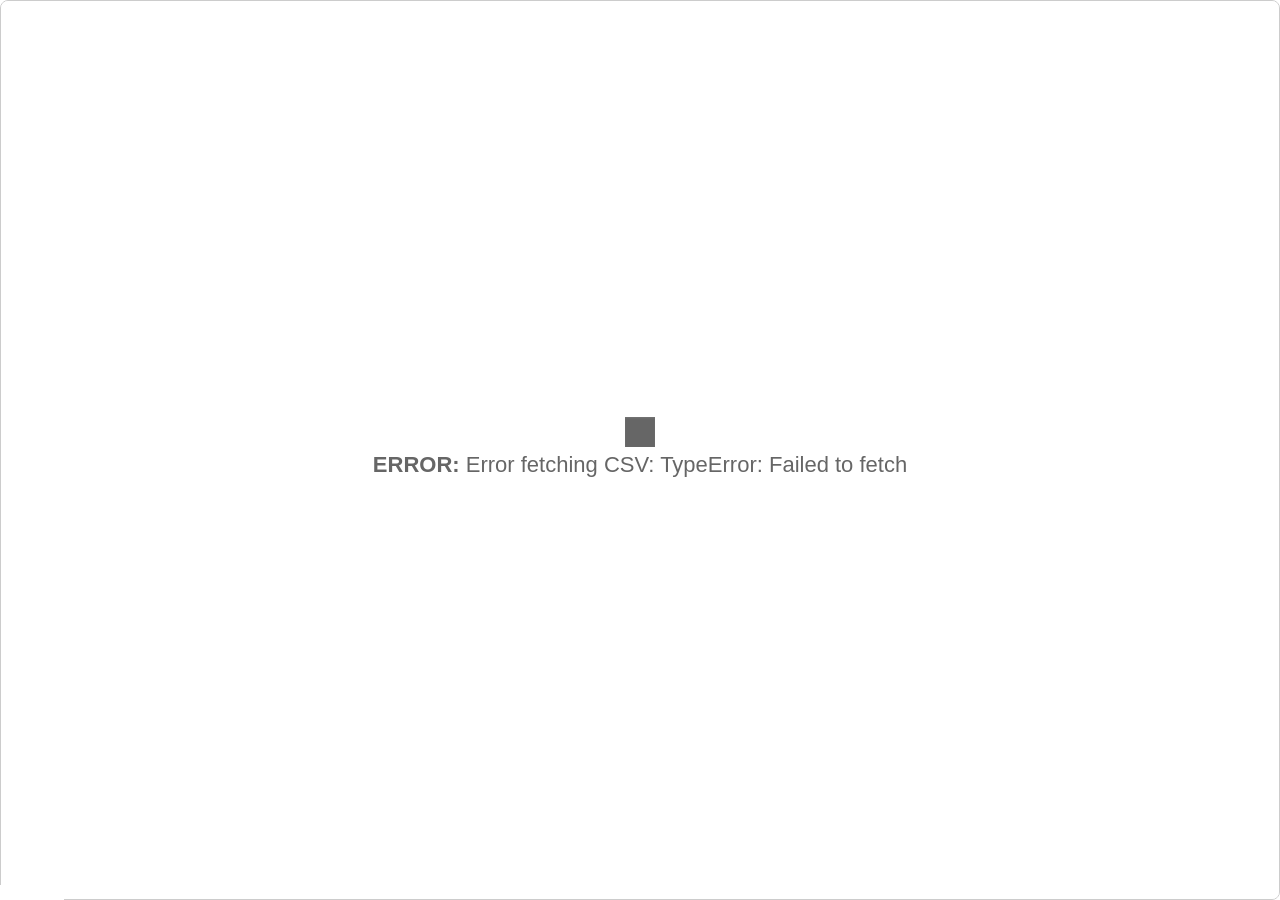
==== index.html @ 8b097dcf "Add files via upload" ====
<!DOCTYPE html>
<html lang="tr">
<head>
	<meta http-equiv="Content-Type" content="text/html; charset=UTF-8"/>
    <title>Zaman Çizelgesi</title>
	<link rel="canonical" href="https://cdn.knightlab.com" />
    <meta name="description" content="Zaman Çizelgesi">
    <meta name="apple-mobile-web-app-capable" content="yes">
    <meta name="apple-touch-fullscreen" content="yes">
    <meta name="viewport" content="width=device-width, initial-scale=1.0, maximum-scale=1.0">
	<meta name="author" content="Cresas emre">
	<meta name="author" content="Emre Çiftçioğlu">
    <!-- FAVICONS -->
    <link rel="apple-touch-icon" sizes="180x180" href="libs/orangeline/latest/assets/favicons/apple-touch-icon.png">
    <link rel="manifest" href="libs/orangeline/latest/assets/favicons/manifest.json">
    <link rel="mask-icon" href="libs/orangeline/latest/assets/favicons/safari-pinned-tab.svg" color="#5bbad5">
    <script id='timeline-script-tag' type="text/javascript" src="libs/timeline3/latest/js/timeline.js"></script>
    <link rel="stylesheet" href="libs/timeline3/latest/css/timeline.css">
    <!-- Google Analytics should be handled by Timeline -->
    <base target="_blank">
    <!-- Style-->
    <style>
        html,
        body {
            width: 100%;
            height: 100%;
            padding: 0px;
            margin: 0px;
        }
        #timeline-embed {
            height: 100%;
        }
    </style>
	
	  <style>
       .bottom-left-box {
    position: fixed;
    bottom: 0;
    left: 0;
    width: 1.7cm;
    height: 0.4cm;
    background-color: white;
  
    z-index: 9999; /* top */
}
    </style>
</head>
<body>
    <!-- BEGIN Timeline Embed -->
    <div id="timeline-embed"></div>
	<div class="bottom-left-box"></div>
    <!-- Override -->
    <script type="text/javascript">
        function ready(tr) {
            if (document.readyState != 'loading') {
                tr();
            } else {
                document.addEventListener('DOMContentLoaded', tr);
            }
        }
        function setPageLanguage() {
            var lang = window.location.href.match(/&lang=([a-zA-Z]*?)&?/);
            if (lang) {
                document.getElementsByTagName('html')[0].setAttribute('lang', lang[1]);
            }
        }
        function computeEmbedPath() {
            var trim_point = window.location.href.indexOf('index.html');
            if (trim_point > 0) {
                return window.location.href.substring(0, trim_point); // supports https access via https://s3.amazonaws.com/cdn.knightlab.com/libs/timeline/latest/embed/index.html
            }
            return "https://cdn.knightlab.com/libs/timeline3/latest/";
        }
        function addOembedTag() {
            // it's not clear that any tools execute this JS to get the URL, but maybe?
            var oembed_link = document.createElement('link');
            oembed_link['rel'] = 'alternate';
            oembed_link['type'] = 'application/json+oembed';
            oembed_link['href'] = 'https://oembed.knightlab.com/timeline/?url=' + encodeURIComponent(window.location.href);
            document.head.appendChild(oembed_link);
        }
        function createEmbedDiv(containerId, width, height) {
            if (typeof(width) != 'string' && typeof(width) != 'number') {
                width = '100%'
            }
            if (typeof(height) != 'string' && typeof(height) != 'number') {
                height = '100%'
            }
            // default containerId would be 'timeline-embed'
            t = document.createElement('div');
            t.style.position = 'relative';
            te = document.getElementById(containerId);
            te.appendChild(t);
            te.classList.add("tl-timeline-embed");
            if (width.toString().match("%")) {
                te.style.width = width.split("%")[0] + "%";
            } else {
                width = Number(width) - 2;
                te.style.width = (width) + 'px';
            }
            if (height.toString().match("%")) {
                te.style.height = height;
                te.classList.add("tl-timeline-full-embed");
            } else if (width.toString().match("%")) {
                te.classList.add("tl-timeline-full-embed");
                height = Number(height) - 16;
                te.style.height = (height) + 'px';
            } else {
                height = height - 16;
                te.style.height = (height) + 'px';
            }
        }
        /**
         * by
         * cresas
         * emre
         */
        function optionsFromUrlParams() {
            var param_str = window.location.href.slice(window.location.href.indexOf('?') + 1);
            if (param_str.match('#')) {
                param_str = param_str.split('#')[0];
            }
            param_str = param_str.split('&');
            var url_vars = {}
            for (var i = 0; i < param_str.length; i++) {
                var uv = param_str[i].split('=');
                url_vars[uv[0]] = uv[1];
            }
            return url_vars;
        };
        ready(function() {
        setPageLanguage();
        var embed_path = computeEmbedPath();
        addOembedTag();
        var options = optionsFromUrlParams();
        createEmbedDiv('timeline-embed', options.width, options.height);
        
        // Spreadsheets LNK
        options.ga_measurement_id = 'G-LVEFKMG087';
        if (typeof options.source == 'undefined') {
            options.source = '1D4L2ZfekBLewFP47S8hEBaIEa49qRGDJkYBLqdIYbEg';
        }
        if (typeof options.font == 'undefined') {
            options.font = 'Default';
        }
        if (typeof options.lang == 'undefined') {
            options.lang = 'tr';
        }
        if (typeof options.initial_zoom == 'undefined') {
            options.initial_zoom = '2';
        }
        if (typeof options.height == 'undefined') {
            options.height = '650';
        }
        
        options.soundcite = true;
        window.options = options;
        window.timeline = new TL.Timeline('timeline-embed', options.source, options);
    });
</script>

</html>
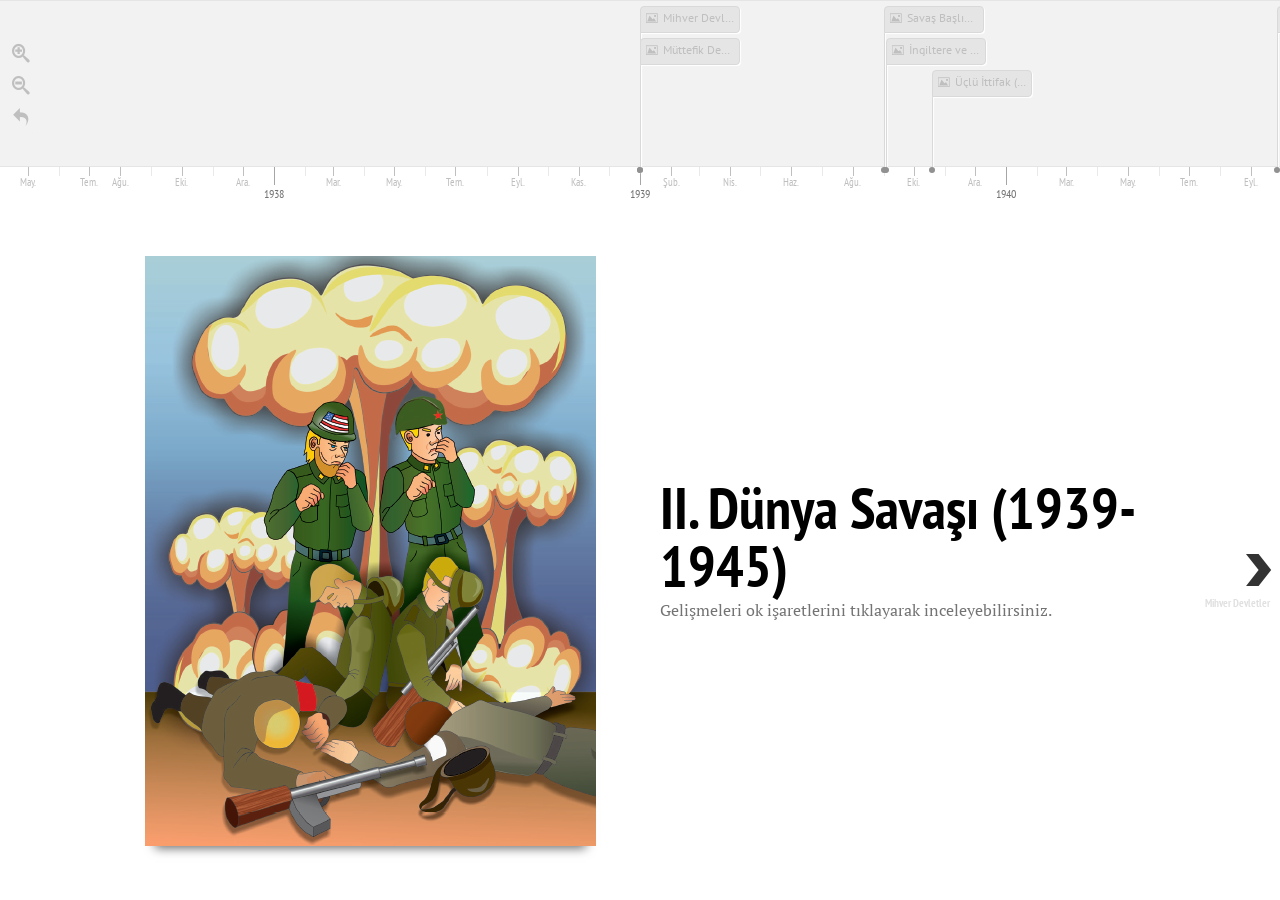
==== commit c8ba8e7c: "Add files via upload" ====
--- a/index.html
+++ b/index.html
@@ -1,162 +1,50 @@
 <!DOCTYPE html>
-<html lang="tr">
-<head>
-	<meta http-equiv="Content-Type" content="text/html; charset=UTF-8"/>
-    <title>Zaman Çizelgesi</title>
-	<link rel="canonical" href="https://cdn.knightlab.com" />
-    <meta name="description" content="Zaman Çizelgesi">
-    <meta name="apple-mobile-web-app-capable" content="yes">
-    <meta name="apple-touch-fullscreen" content="yes">
-    <meta name="viewport" content="width=device-width, initial-scale=1.0, maximum-scale=1.0">
-	<meta name="author" content="Cresas emre">
-	<meta name="author" content="Emre Çiftçioğlu">
-    <!-- FAVICONS -->
-    <link rel="apple-touch-icon" sizes="180x180" href="libs/orangeline/latest/assets/favicons/apple-touch-icon.png">
-    <link rel="manifest" href="libs/orangeline/latest/assets/favicons/manifest.json">
-    <link rel="mask-icon" href="libs/orangeline/latest/assets/favicons/safari-pinned-tab.svg" color="#5bbad5">
-    <script id='timeline-script-tag' type="text/javascript" src="libs/timeline3/latest/js/timeline.js"></script>
-    <link rel="stylesheet" href="libs/timeline3/latest/css/timeline.css">
-    <!-- Google Analytics should be handled by Timeline -->
-    <base target="_blank">
+<html lang="tr" xmlns="http://www.w3.org/1999/xhtml">
+<head><meta http-equiv="Content-Type" content="text/html; charset=utf-8" /><title>
+</title>
+	<link rel="canonical" href="https://ogmmateryal.eba.gov.tr" />
+<meta name="apple-mobile-web-app-capable" content="yes" /><meta name="apple-touch-fullscreen" content="yes" /><meta name="viewport" content="width=device-width, initial-scale=1.0, maximum-scale=1.0" />
+    <!-- CSS-->
+    <link rel="stylesheet" href="panel/panel/js/timeline/css/timeline_v1.css" />
+    <!--FONT-->
+    <link rel="stylesheet" href="panel/panel/js/timeline/css/fonts/font.default_v1.css" />
     <!-- Style-->
     <style>
-        html,
-        body {
-            width: 100%;
-            height: 100%;
-            padding: 0px;
-            margin: 0px;
-        }
-        #timeline-embed {
-            height: 100%;
-        }
+      html, body, form {
+      	height:100%;
+      	width:100%;
+      	padding: 0px;
+      	margin: 0px;
+      }
+      .tl-timeline {
+      }
     </style>
-	
-	  <style>
-       .bottom-left-box {
-    position: fixed;
-    bottom: 0;
-    left: 0;
-    width: 1.7cm;
-    height: 0.4cm;
-    background-color: white;
-  
-    z-index: 9999; /* top */
-}
-    </style>
+    <!-- HTML5 shim, for IE6-8 support of HTML elements-->
+    <!--if lt IE 9
+    script(src='https://html5shim.googlecode.com/svn/trunk/html5.js')
+    -->
+    <script async="async" src="https://www.googletagmanager.com/gtag/js?id=UA-114103913-1"></script>
+    <script>
+        window.dataLayer = window.dataLayer || [];
+        function gtag() { dataLayer.push(arguments); }
+        gtag('js', new Date());
+        gtag('config', 'UA-114103913-1');
+    </script>
 </head>
 <body>
-    <!-- BEGIN Timeline Embed -->
-    <div id="timeline-embed"></div>
-	<div class="bottom-left-box"></div>
-    <!-- Override -->
-    <script type="text/javascript">
-        function ready(tr) {
-            if (document.readyState != 'loading') {
-                tr();
-            } else {
-                document.addEventListener('DOMContentLoaded', tr);
-            }
-        }
-        function setPageLanguage() {
-            var lang = window.location.href.match(/&lang=([a-zA-Z]*?)&?/);
-            if (lang) {
-                document.getElementsByTagName('html')[0].setAttribute('lang', lang[1]);
-            }
-        }
-        function computeEmbedPath() {
-            var trim_point = window.location.href.indexOf('index.html');
-            if (trim_point > 0) {
-                return window.location.href.substring(0, trim_point); // supports https access via https://s3.amazonaws.com/cdn.knightlab.com/libs/timeline/latest/embed/index.html
-            }
-            return "https://cdn.knightlab.com/libs/timeline3/latest/";
-        }
-        function addOembedTag() {
-            // it's not clear that any tools execute this JS to get the URL, but maybe?
-            var oembed_link = document.createElement('link');
-            oembed_link['rel'] = 'alternate';
-            oembed_link['type'] = 'application/json+oembed';
-            oembed_link['href'] = 'https://oembed.knightlab.com/timeline/?url=' + encodeURIComponent(window.location.href);
-            document.head.appendChild(oembed_link);
-        }
-        function createEmbedDiv(containerId, width, height) {
-            if (typeof(width) != 'string' && typeof(width) != 'number') {
-                width = '100%'
-            }
-            if (typeof(height) != 'string' && typeof(height) != 'number') {
-                height = '100%'
-            }
-            // default containerId would be 'timeline-embed'
-            t = document.createElement('div');
-            t.style.position = 'relative';
-            te = document.getElementById(containerId);
-            te.appendChild(t);
-            te.classList.add("tl-timeline-embed");
-            if (width.toString().match("%")) {
-                te.style.width = width.split("%")[0] + "%";
-            } else {
-                width = Number(width) - 2;
-                te.style.width = (width) + 'px';
-            }
-            if (height.toString().match("%")) {
-                te.style.height = height;
-                te.classList.add("tl-timeline-full-embed");
-            } else if (width.toString().match("%")) {
-                te.classList.add("tl-timeline-full-embed");
-                height = Number(height) - 16;
-                te.style.height = (height) + 'px';
-            } else {
-                height = height - 16;
-                te.style.height = (height) + 'px';
-            }
-        }
-        /**
-         * by
-         * cresas
-         * emre
-         */
-        function optionsFromUrlParams() {
-            var param_str = window.location.href.slice(window.location.href.indexOf('?') + 1);
-            if (param_str.match('#')) {
-                param_str = param_str.split('#')[0];
-            }
-            param_str = param_str.split('&');
-            var url_vars = {}
-            for (var i = 0; i < param_str.length; i++) {
-                var uv = param_str[i].split('=');
-                url_vars[uv[0]] = uv[1];
-            }
-            return url_vars;
-        };
-        ready(function() {
-        setPageLanguage();
-        var embed_path = computeEmbedPath();
-        addOembedTag();
-        var options = optionsFromUrlParams();
-        createEmbedDiv('timeline-embed', options.width, options.height);
-        
-        // Spreadsheets LNK
-        options.ga_measurement_id = 'G-LVEFKMG087';
-        if (typeof options.source == 'undefined') {
-            options.source = '1D4L2ZfekBLewFP47S8hEBaIEa49qRGDJkYBLqdIYbEg';
-        }
-        if (typeof options.font == 'undefined') {
-            options.font = 'Default';
-        }
-        if (typeof options.lang == 'undefined') {
-            options.lang = 'tr';
-        }
-        if (typeof options.initial_zoom == 'undefined') {
-            options.initial_zoom = '2';
-        }
-        if (typeof options.height == 'undefined') {
-            options.height = '650';
-        }
-        
-        options.soundcite = true;
-        window.options = options;
-        window.timeline = new TL.Timeline('timeline-embed', options.source, options);
-    });
-</script>
+    <form method="post" action="index.html" id="form1">
+<div class="aspNetHidden">
+</div>
+    <div id="timeline"></div>
+    <!-- JavaScript-->
+    <script src="panel/panel/js/timeline/js/timeline.js"></script>
+    <script>
+      var timeline = new TL.Timeline('timeline', 'panel/upload/temp/8047.js', {
+      	timenav_position:"top"
+      });
+    </script>
+<div class="aspNetHidden">
+	<input type="hidden" name="__VIEWSTATEGENERATOR" id="__VIEWSTATEGENERATOR" value="EF9596D3" />
+</div></form>
 
-</html>
+</html>
--- a/panel/panel/js/timeline/css/timeline_v1.css
+++ b/panel/panel/js/timeline/css/timeline_v1.css
@@ -0,0 +1,9 @@
+/*
+    TimelineJS - ver. 2017-12-15-16-48-40 - 2017-12-15
+    Copyright (c) 2012-2016 Northwestern University
+    a project of the Northwestern University Knight Lab, originally created by Zach Wise
+    https://github.com/NUKnightLab/TimelineJS3
+    This Source Code Form is subject to the terms of the Mozilla Public License, v. 2.0.
+    If a copy of the MPL was not distributed with this file, You can obtain one at http://mozilla.org/MPL/2.0/.
+*/
+.tl-storyjs div *{-webkit-box-sizing:content-box;-moz-box-sizing:content-box;box-sizing:content-box}.tl-storyjs .active,.tl-storyjs .caption,.tl-storyjs .content-container,.tl-storyjs .credit,.tl-storyjs .date,.tl-storyjs .dot,.tl-storyjs .era,.tl-storyjs .flag,.tl-storyjs .line,.tl-storyjs .major,.tl-storyjs .map,.tl-storyjs .marker,.tl-storyjs .media,.tl-storyjs .message,.tl-storyjs .minor,.tl-storyjs .slider,.tl-storyjs .start,.tl-storyjs .text,.tl-storyjs .time,.tl-storyjs .title,.tl-storyjs .tl-container,.tl-storyjs .tl-feature,.tl-storyjs .tl-feedback,.tl-storyjs .tl-navigation,.tl-storyjs .tl-slider,.tl-storyjs .toolbar,.tl-storyjs a,.tl-storyjs abbr,.tl-storyjs acronym,.tl-storyjs address,.tl-storyjs blockquote,.tl-storyjs button,.tl-storyjs caption,.tl-storyjs cite,.tl-storyjs code,.tl-storyjs dd,.tl-storyjs del,.tl-storyjs dfn,.tl-storyjs dl,.tl-storyjs dt,.tl-storyjs em,.tl-storyjs fieldset,.tl-storyjs form,.tl-storyjs h1,.tl-storyjs h2,.tl-storyjs h3,.tl-storyjs h4,.tl-storyjs h5,.tl-storyjs h6,.tl-storyjs img,.tl-storyjs label,.tl-storyjs legend,.tl-storyjs li,.tl-storyjs ol,.tl-storyjs p,.tl-storyjs pre,.tl-storyjs q,.tl-storyjs s,.tl-storyjs samp,.tl-storyjs small,.tl-storyjs strike,.tl-storyjs strong,.tl-storyjs sub,.tl-storyjs sup,.tl-storyjs table,.tl-storyjs tbody,.tl-storyjs td,.tl-storyjs tfoot,.tl-storyjs th,.tl-storyjs thead,.tl-storyjs tr,.tl-storyjs tt,.tl-storyjs ul,.tl-storyjs var{margin:0;padding:0;border:0;font-weight:400;font-style:normal;font-size:100%;line-height:1;font-family:inherit;width:auto;float:none}.tl-storyjs h1,.tl-storyjs h2,.tl-storyjs h3,.tl-storyjs h4,.tl-storyjs h5,.tl-storyjs h6{clear:none}.tl-storyjs table{border-collapse:collapse;border-spacing:0}.tl-storyjs ol,.tl-storyjs ul{list-style:none}.tl-storyjs blockquote:after,.tl-storyjs blockquote:before,.tl-storyjs q:after,.tl-storyjs q:before{content:""}.tl-storyjs a:focus{outline:thin dotted}.tl-storyjs a:active,.tl-storyjs a:hover{outline:0}.tl-storyjs article,.tl-storyjs aside,.tl-storyjs details,.tl-storyjs figcaption,.tl-storyjs figure,.tl-storyjs footer,.tl-storyjs header,.tl-storyjs hgroup,.tl-storyjs nav,.tl-storyjs section{display:block}.tl-storyjs audio,.tl-storyjs canvas,.tl-storyjs video{display:inline-block}.tl-storyjs audio:not([controls]){display:none}.tl-storyjs div{max-width:none}.tl-storyjs sub,.tl-storyjs sup{font-size:75%;line-height:0;position:relative;vertical-align:baseline}.tl-storyjs sup{top:-.5em}.tl-storyjs sub{bottom:-.25em}.tl-storyjs img{border:0;-ms-interpolation-mode:bicubic}.tl-storyjs button,.tl-storyjs input,.tl-storyjs select,.tl-storyjs textarea{font-size:100%;margin:0;vertical-align:baseline}.tl-storyjs button,.tl-storyjs input{line-height:normal}.tl-storyjs button::-moz-focus-inner,.tl-storyjs input::-moz-focus-inner{border:0;padding:0}.tl-storyjs button,.tl-storyjs input[type=button],.tl-storyjs input[type=reset],.tl-storyjs input[type=submit]{cursor:pointer;-webkit-appearance:button}.tl-storyjs input[type=search]{-webkit-appearance:textfield;-webkit-box-sizing:content-box;-moz-box-sizing:content-box;box-sizing:content-box}.tl-storyjs input[type=search]::-webkit-search-decoration{-webkit-appearance:none}.tl-storyjs textarea{overflow:auto;vertical-align:top}.tl-timeline{font-family:"Helvetica Neue",Helvetica,Arial,sans-serif}.tl-timeline h1,.tl-timeline h2,.tl-timeline h3,.tl-timeline h4,.tl-timeline h5,.tl-timeline h6{color:#000}.tl-timeline h1,.tl-timeline h2,.tl-timeline h3{font-size:28px;line-height:28px}.tl-timeline h1 small,.tl-timeline h2 small,.tl-timeline h3 small{font-size:24px;line-height:24px}.tl-timeline h4,.tl-timeline h5,.tl-timeline h6{font-size:24px;line-height:24px;margin-bottom:0}.tl-timeline h4 small,.tl-timeline h5 small,.tl-timeline h6 small{font-size:15px;line-height:15px}.tl-timeline h2.tl-headline-title{font-size:38px;line-height:38px}.tl-timeline h2.tl-headline-title small{display:block;margin-top:5px;font-size:24px;line-height:24px}.tl-timeline h2{margin-top:20px;margin-bottom:5px}.tl-timeline p{margin-top:5px;margin-bottom:10px;font-size:15px;line-height:1.42857143;color:#666}.tl-timeline p.lead{font-size:24px}.tl-timeline p a{color:#666;text-decoration:underline}.tl-timeline p a:focus,.tl-timeline p a:hover{color:#c34528}@media (-webkit-min-device-pixel-ratio:1.5),(min-resolution:144dpi){.tl-timeline p a{text-decoration:underline;background-image:none;text-shadow:none}.tl-timeline p a:focus,.tl-timeline p a:hover{color:#c34528;text-decoration:underline}}.tl-timeline b,.tl-timeline strong{font-weight:700}.tl-timeline em,.tl-timeline i{font-style:italic}.tl-timeline a{text-decoration:none;color:#c34528}.tl-timeline a:hover{text-decoration:underline;color:#6e2717}.tl-timeline .tl-caption,.tl-timeline .tl-credit,.tl-timeline .tl-slidenav-next,.tl-timeline .tl-slidenav-previous{font-size:11px;line-height:11px}.tl-timeline .tl-caption a,.tl-timeline .tl-credit a,.tl-timeline .tl-slidenav-next a,.tl-timeline .tl-slidenav-previous a{color:#000}.tl-timeline .tl-makelink{word-break:break-all;word-break:break-word;-webkit-hyphens:auto;-moz-hyphens:auto;hyphens:auto}.tl-timeline blockquote,.tl-timeline blockquote p{font-family:Georgia,Times New Roman,Times,serif;color:#999;font-size:24px;line-height:24px;text-align:left;background:0 0;border:0;padding:0}.tl-timeline blockquote cite,.tl-timeline blockquote p cite{font-family:"Helvetica Neue",Helvetica,Arial,sans-serif;font-size:11px;color:#666;display:block;text-align:right;font-style:normal}.tl-timeline blockquote cite:before,.tl-timeline blockquote p cite:before{content:"\2014"}.tl-timeline blockquote p:before{content:open-quote;display:inline-block;font-size:28px;position:relative;top:8px;margin-right:5px}.tl-timeline blockquote p:after{content:close-quote;display:inline-block;font-size:28px;position:relative;top:8px;margin-left:3px}.tl-timeline blockquote{margin:10px}.tl-timeline blockquote p{margin:0}.tl-timeline .vcard{font-family:"Helvetica Neue",Helvetica,Arial,sans-serif;font-size:15px;line-height:15px;margin-bottom:15px;margin-top:10px}.tl-timeline .vcard:after,.tl-timeline .vcard:before{display:table;content:""}.tl-timeline .vcard:after{clear:both}.tl-timeline .vcard .twitter-date{text-align:left;font-size:11px}.tl-timeline .vcard .author{float:right}.tl-timeline .vcard a{color:#333;text-decoration:none}.tl-timeline .vcard a:hover{text-decoration:none}.tl-timeline .vcard a:hover .fn,.tl-timeline .vcard a:hover .nickname{color:#c34528}.tl-timeline .vcard .fn,.tl-timeline .vcard .nickname{padding-left:42px}.tl-timeline .vcard .fn{display:block;font-weight:700}.tl-timeline .vcard .nickname{margin-top:1px;display:block;color:#666}.tl-timeline .vcard .avatar{float:left;display:block;width:32px;height:32px}.tl-timeline .vcard .avatar img{-moz-border-radius:5px;-webkit-border-radius:5px;border-radius:5px}.tl-timeline .tl-text ul{padding:0;padding-left:30px;margin:0}.tl-timeline .tl-text ul li{margin-bottom:5px}.tl-timeline .tl-button-calltoaction{cursor:pointer;font-weight:700;padding-top:10px;margin-bottom:10px;padding-bottom:10px}.tl-timeline .tl-button-calltoaction .tl-button-calltoaction-text{display:inline-block;background-color:#c34528;color:#fff;padding:10px 15px 10px 15px;border-radius:7px}.tl-timeline .tl-note{display:block;font-family:"Helvetica Neue",Helvetica,Arial,sans-serif;font-style:italic;background-color:#e6e6e6;font-size:15px;line-height:17px;padding:10px;-webkit-border-radius:7px;-moz-border-radius:7px;border-radius:7px;color:#8a6d3b;background-color:#fcf8e3;border:1px solid #faebcc;text-shadow:none}@media only screen and (max-width:800px),only screen and (max-device-width:800px){.tl-timeline h1,.tl-timeline h2,.tl-timeline h3{font-size:28px;line-height:28px}}@media only screen and (max-width:500px),only screen and (max-device-width:500px){.tl-timeline h1,.tl-timeline h2,.tl-timeline h3{font-size:24px;line-height:24px}}.tl-skinny h2{margin-top:0}@font-face{font-family:tl-icons;src:url(icons/tl-icons.eot);src:url(icons/tl-icons_-iefix.eot) format('embedded-opentype'),url(icons/tl-icons.ttf) format('truetype'),url(icons/tl-icons.woff) format('woff'),url(icons/tl-icons.svg) format('svg');font-weight:400;font-style:normal}[class*=" tl-icon-"],[class^=tl-icon-]{font-family:tl-icons;speak:none;font-style:normal;font-weight:400;font-variant:normal;text-transform:none;line-height:1;-webkit-font-smoothing:antialiased;-moz-osx-font-smoothing:grayscale}.tl-icon-vine:after{content:"\e64d"}.tl-icon-wikipedia:after{content:"\e64e"}.tl-icon-chevron-right:after{content:"\e64f"}.tl-icon-chevron-left:after{content:"\e650"}.tl-icon-youtube-logo:after{content:"\e651"}.tl-icon-foursquare:after{content:"\e652"}.tl-icon-camera-retro:after{content:"\e653"}.tl-icon-doc:after{content:"\e654"}.tl-icon-weibo:after{content:"\e655"}.tl-icon-resize-horizontal:after{content:"\e656"}.tl-icon-resize-vertical:after{content:"\e657"}.tl-icon-resize-full:after{content:"\e658"}.tl-icon-resize-small:after{content:"\e659"}.tl-icon-twitter:after{content:"\e62b"}.tl-icon-google-plus:after{content:"\e62c"}.tl-icon-video:after{content:"\e62d"}.tl-icon-youtube:after{content:"\e62d"}.tl-icon-plaintext:after{content:"\e62e"}.tl-icon-storify:after{content:"\e62e"}.tl-icon-image-v2:after{content:"\e62f"}.tl-icon-quote-v2:after{content:"\e630"}.tl-icon-zoom-in:after{content:"\e631"}.tl-icon-zoom-out:after{content:"\e632"}.tl-icon-list:after{content:"\e633"}.tl-icon-music:after{content:"\e634"}.tl-icon-spotify:after{content:"\e634"}.tl-icon-location:after{content:"\e635"}.tl-icon-googlemaps:after{content:"\e635"}.tl-icon-web:after{content:"\e636"}.tl-icon-share-v2:after{content:"\e637"}.tl-icon-soundcloud:after{content:"\e639"}.tl-icon-video-v2:after{content:"\e63a"}.tl-icon-dailymotion:after{content:"\e63a"}.tl-icon-tumblr:after{content:"\e63b"}.tl-icon-lastfm:after{content:"\e63c"}.tl-icon-github:after{content:"\e63d"}.tl-icon-goback:after{content:"\e63e"}.tl-icon-doc-v2:after{content:"\e63f"}.tl-icon-googledrive:after{content:"\e640"}.tl-icon-facebook:after{content:"\e641"}.tl-icon-flickr:after{content:"\e642"}.tl-icon-dribbble:after{content:"\e643"}.tl-icon-image:after{content:"\e605"}.tl-icon-vimeo:after{content:"\e606"}.tl-icon-instagram:after{content:"\e644"}.tl-icon-pinterest:after{content:"\e645"}.tl-icon-arrow-left:after{content:"\e646"}.tl-icon-arrow-down:after{content:"\e647"}.tl-icon-arrow-up:after{content:"\e648"}.tl-icon-arrow-right:after{content:"\e649"}.tl-icon-share:after{content:"\e64a"}.tl-icon-blockquote:after{content:"\e64b"}.tl-icon-evernote:after{content:"\e64c"}.tl-icon-mappin:after{content:"\e600"}.tl-icon-swipe-right:after{content:"\e601"}.tl-icon-swipe-left:after{content:"\e602"}.tl-icon-touch-spread:after{content:"\e603"}.tl-icon-touch-pinch:after{content:"\e604"}.tl-dragging{-webkit-touch-callout:none;-webkit-user-select:none;-moz-user-select:none;-ms-user-select:none;-o-user-select:none;user-select:none}.tl-menubar{position:absolute;z-index:11;text-align:center;color:#333;overflow:hidden;border-bottom-right-radius:10px;border-top-right-radius:10px;top:100%;left:50%;left:0}@keyframes invertToBlack{from{background-color:#FFF}to{background-color:#000}}@-webkit-keyframes invertToBlack{from{background:#FFF}to{background:#000}}@keyframes invertToWhite{from{background-color:#000}to{background-color:#FFF}}@-webkit-keyframes invertToWhite{from{background:#000}to{background:#FFF}}.tl-menubar-button{font-size:18px;line-height:18px;background-color:rgba(242,242,242,.9);cursor:pointer;padding:6px 12px 6px 12px;display:inline-block;display:block;color:#bfbfbf}.tl-menubar-button.tl-menubar-button-inactive{opacity:.33}.tl-menubar-button:hover{background:#333;color:#FFF}.tl-menubar-button:hover.tl-menubar-button-inactive{color:#bfbfbf;background-color:rgba(242,242,242,.9)}.tl-mobile .tl-menubar-button{display:block}.tl-mobile .tl-menubar-button:hover{background-color:rgba(242,242,242,.67);color:#737373}.tl-mobile .tl-menubar-button:active{background:#c34528;color:#FFF}@keyframes invertToBlack{from{background-color:#FFF}to{background-color:#000}}@-webkit-keyframes invertToBlack{from{background:#FFF}to{background:#000}}@keyframes invertToWhite{from{background-color:#000}to{background-color:#FFF}}@-webkit-keyframes invertToWhite{from{background:#000}to{background:#FFF}}.tl-message,.tl-message-full{width:100%;height:100%;position:absolute;display:table;overflow:hidden;top:0;left:0;z-index:99;margin:auto;text-align:center}.tl-message .tl-message-container,.tl-message-full .tl-message-container{padding:20px;margin:20px;text-align:center;vertical-align:middle;display:table-cell}.tl-message .tl-message-container .tl-message-content,.tl-message-full .tl-message-container .tl-message-content{color:#666;text-align:center;font-size:11px;line-height:13px;text-transform:uppercase;margin-top:7.5px;margin-bottom:7.5px;text-shadow:1px 1px 1px #FFF}.tl-message .tl-message-container .tl-message-content strong,.tl-message-full .tl-message-container .tl-message-content strong{text-transform:uppercase}.tl-message .tl-message-container .tl-loading-icon,.tl-message-full .tl-message-container .tl-loading-icon{width:30px;height:30px;background-color:#666;vertical-align:middle;-webkit-box-shadow:inset 0 1px 2px rgba(255,255,255,.1);-moz-box-shadow:inset 0 1px 2px rgba(255,255,255,.1);box-shadow:inset 0 1px 2px rgba(255,255,255,.1);margin-left:auto;margin-right:auto;text-align:center;-webkit-animation:rotateplane 1.2s infinite ease-in-out;animation:rotateplane 1.2s infinite ease-in-out}@-webkit-keyframes rotateplane{0%{-webkit-transform:perspective(120px)}50%{-webkit-transform:perspective(120px) rotateY(180deg)}100%{-webkit-transform:perspective(120px) rotateY(180deg) rotateX(180deg)}}@keyframes rotateplane{0%{transform:perspective(120px) rotateX(0) rotateY(0)}50%{transform:perspective(120px) rotateX(-180.1deg) rotateY(0)}100%{transform:perspective(120px) rotateX(-180deg) rotateY(-179.9deg)}}.tl-message-full{background-color:rgba(255,255,255,.8)}.tl-message-full [class*=" tl-icon-"],.tl-message-full [class^=tl-icon-]{color:#666;font-size:72px}.tl-message-full .tl-message-container .tl-message-content{font-size:22px;line-height:22px;text-shadow:none;color:#666;text-transform:none;font-weight:400}.tl-message-full .tl-message-container .tl-message-content .tl-button{display:inline-block;cursor:pointer;background-color:#FFF;color:#333;padding:10px;margin-top:10px;-webkit-border-radius:7px;-moz-border-radius:7px;border-radius:7px}.tl-timenav{width:100%;background-color:#f2f2f2;position:relative;overflow:hidden;border-top:1px solid #e5e5e5}.tl-timenav .tl-attribution{cursor:pointer;z-index:9;position:absolute;bottom:2px;left:0;font-size:10px;line-height:10px;font-family:"Helvetica Neue",Helvetica,Arial,sans-serif!important;background-color:rgba(255,255,255,.85);padding:3px}.tl-timenav .tl-attribution a{color:#ccc}.tl-timenav .tl-attribution a:hover{color:#000;text-decoration:none}.tl-timenav .tl-attribution a:hover .tl-knightlab-logo{background-color:#c34528}.tl-timenav .tl-attribution .tl-knightlab-logo{display:inline-block;vertical-align:middle;height:8px;width:8px;margin-right:3px;background-color:#c34528;background-color:#ccc;transform:rotate(45deg);-ms-transform:rotate(45deg);-webkit-transform:rotate(45deg)}.tl-timenav .tl-timenav-line{position:absolute;top:0;left:50%;width:1px;height:100%;background-color:#d9d9d9;z-index:2;display:none}.tl-timenav .tl-timenav-line:after,.tl-timenav .tl-timenav-line:before{font-family:tl-icons;speak:none;font-style:normal;font-weight:400;font-variant:normal;text-transform:none;line-height:1;-webkit-font-smoothing:antialiased;-moz-osx-font-smoothing:grayscale;color:#c34528;font-size:32px;line-height:32px;position:absolute;left:-14px}.tl-timenav .tl-timenav-line:before{top:-10px}.tl-timenav .tl-timenav-line:after{content:"\e648";bottom:24px}.tl-timenav .tl-timenav-slider{position:absolute;height:100%;width:100%;top:0}.tl-timenav .tl-timenav-slider.tl-timenav-slider-animate{-webkit-transition:all 1s cubic-bezier(.77,0,.175,1);-moz-transition:all 1s cubic-bezier(.77,0,.175,1);-o-transition:all 1s cubic-bezier(.77,0,.175,1);transition:all 1s cubic-bezier(.77,0,.175,1);-webkit-transition-timing-function:cubic-bezier(.77,0,.175,1);-moz-transition-timing-function:cubic-bezier(.77,0,.175,1);-o-transition-timing-function:cubic-bezier(.77,0,.175,1);transition-timing-function:cubic-bezier(.77,0,.175,1)}.tl-timenav .tl-timenav-slider .tl-timenav-slider-background{position:absolute;height:100%;width:100%;cursor:move;z-index:6}.tl-timenav .tl-timenav-slider .tl-timenav-container-mask{position:absolute;height:100%;top:0}.tl-timenav .tl-timenav-slider .tl-timenav-container-mask .tl-timenav-container{position:absolute;height:100%}.tl-timenav .tl-timenav-slider .tl-timenav-container-mask .tl-timenav-container .tl-timenav-item-container{position:absolute;height:100%}.tl-timemarker{height:100%;position:absolute;top:0;left:0;cursor:pointer;-webkit-transition:left 1s cubic-bezier(.77,0,.175,1),top .5s cubic-bezier(.77,0,.175,1),height .5s cubic-bezier(.77,0,.175,1),width 1s cubic-bezier(.77,0,.175,1);-moz-transition:left 1s cubic-bezier(.77,0,.175,1),top .5s cubic-bezier(.77,0,.175,1),height .5s cubic-bezier(.77,0,.175,1),width 1s cubic-bezier(.77,0,.175,1);-o-transition:left 1s cubic-bezier(.77,0,.175,1),top .5s cubic-bezier(.77,0,.175,1),height .5s cubic-bezier(.77,0,.175,1),width 1s cubic-bezier(.77,0,.175,1);transition:left 1s cubic-bezier(.77,0,.175,1),top .5s cubic-bezier(.77,0,.175,1),height .5s cubic-bezier(.77,0,.175,1),width 1s cubic-bezier(.77,0,.175,1);-webkit-transition-timing-function:cubic-bezier(.77,0,.175,1);-moz-transition-timing-function:cubic-bezier(.77,0,.175,1);-o-transition-timing-function:cubic-bezier(.77,0,.175,1);transition-timing-function:cubic-bezier(.77,0,.175,1)}.tl-timemarker.tl-timemarker-fast{-webkit-transition:top .5s cubic-bezier(.77,0,.175,1),height .5s cubic-bezier(.77,0,.175,1),width .5s cubic-bezier(.77,0,.175,1);-moz-transition:top .5s cubic-bezier(.77,0,.175,1),height .5s cubic-bezier(.77,0,.175,1),width .5s cubic-bezier(.77,0,.175,1);-o-transition:top .5s cubic-bezier(.77,0,.175,1),height .5s cubic-bezier(.77,0,.175,1),width .5s cubic-bezier(.77,0,.175,1);transition:top .5s cubic-bezier(.77,0,.175,1),height .5s cubic-bezier(.77,0,.175,1),width .5s cubic-bezier(.77,0,.175,1);-webkit-transition-timing-function:cubic-bezier(.77,0,.175,1);-moz-transition-timing-function:cubic-bezier(.77,0,.175,1);-o-transition-timing-function:cubic-bezier(.77,0,.175,1);transition-timing-function:cubic-bezier(.77,0,.175,1)}.tl-timemarker.tl-timemarker-fast .tl-timemarker-content-container{-webkit-transition:width .5s cubic-bezier(.77,0,.175,1),height .5s cubic-bezier(.77,0,.175,1);-moz-transition:width .5s cubic-bezier(.77,0,.175,1),height .5s cubic-bezier(.77,0,.175,1);-o-transition:width .5s cubic-bezier(.77,0,.175,1),height .5s cubic-bezier(.77,0,.175,1);transition:width .5s cubic-bezier(.77,0,.175,1),height .5s cubic-bezier(.77,0,.175,1)}.tl-timemarker.tl-timemarker-fast .tl-timemarker-timespan{-webkit-transition:height .5s cubic-bezier(.77,0,.175,1),width .5s cubic-bezier(.77,0,.175,1);-moz-transition:height .5s cubic-bezier(.77,0,.175,1),width .5s cubic-bezier(.77,0,.175,1);-o-transition:height .5s cubic-bezier(.77,0,.175,1),width .5s cubic-bezier(.77,0,.175,1);transition:height .5s cubic-bezier(.77,0,.175,1),width .5s cubic-bezier(.77,0,.175,1)}.tl-timemarker .tl-timemarker-timespan{pointer-events:none;position:absolute;margin:0;width:100%;height:100%;background-color:rgba(229,229,229,.15);border-top-right-radius:4px;border-top-left-radius:4px;-webkit-transition:height .5s cubic-bezier(.77,0,.175,1),width 1s cubic-bezier(.77,0,.175,1);-moz-transition:height .5s cubic-bezier(.77,0,.175,1),width 1s cubic-bezier(.77,0,.175,1);-o-transition:height .5s cubic-bezier(.77,0,.175,1),width 1s cubic-bezier(.77,0,.175,1);transition:height .5s cubic-bezier(.77,0,.175,1),width 1s cubic-bezier(.77,0,.175,1);-webkit-transition-timing-function:cubic-bezier(.77,0,.175,1);-moz-transition-timing-function:cubic-bezier(.77,0,.175,1);-o-transition-timing-function:cubic-bezier(.77,0,.175,1);transition-timing-function:cubic-bezier(.77,0,.175,1)}.tl-timemarker .tl-timemarker-timespan .tl-timemarker-timespan-content{display:none;position:absolute;width:100%;background-color:#e5e5e5;border-top-left-radius:4px;border-top-right-radius:4px;height:100px;box-sizing:border-box}.tl-timemarker .tl-timemarker-line-right{display:none;right:0}.tl-timemarker .tl-timemarker-line-left{width:1px;left:0}.tl-timemarker .tl-timemarker-line-left,.tl-timemarker .tl-timemarker-line-right{margin-top:7px;-webkit-box-sizing:border-box;-moz-box-sizing:border-box;box-sizing:border-box;border-left:1px solid #d9d9d9;z-index:5;content:" ";position:absolute;height:100%;-webkit-touch-callout:none;-webkit-user-select:none;-khtml-user-select:none;-moz-user-select:none;-ms-user-select:none;user-select:none;box-shadow:1px 1px 1px #FFF}.tl-timemarker .tl-timemarker-line-left:after,.tl-timemarker .tl-timemarker-line-right:after{display:block;content:" ";position:absolute;left:-4px;bottom:0;height:6px;width:6px;background-color:#919191;z-index:8;-webkit-border-radius:50%;-moz-border-radius:50%;border-radius:50%}.tl-timemarker .tl-timemarker-content-container{position:absolute;background-color:#e5e5e5;border:0;border-top-left-radius:4px;border-top-right-radius:4px;border-bottom-right-radius:4px;height:100%;width:100px;overflow:hidden;z-index:6;-webkit-transition:height .5s cubic-bezier(.77,0,.175,1),width 1s cubic-bezier(.77,0,.175,1);-moz-transition:height .5s cubic-bezier(.77,0,.175,1),width 1s cubic-bezier(.77,0,.175,1);-o-transition:height .5s cubic-bezier(.77,0,.175,1),width 1s cubic-bezier(.77,0,.175,1);transition:height .5s cubic-bezier(.77,0,.175,1),width 1s cubic-bezier(.77,0,.175,1);-webkit-transition-timing-function:cubic-bezier(.77,0,.175,1);-moz-transition-timing-function:cubic-bezier(.77,0,.175,1);-o-transition-timing-function:cubic-bezier(.77,0,.175,1);transition-timing-function:cubic-bezier(.77,0,.175,1);box-sizing:border-box;border:1px solid #d9d9d9;box-shadow:1px 1px 1px #FFF}.tl-timemarker .tl-timemarker-content-container:hover{z-index:9}.tl-timemarker .tl-timemarker-content-container .tl-timemarker-content{position:relative;overflow:hidden;height:100%;z-index:8;padding:5px;-webkit-box-sizing:border-box;-moz-box-sizing:border-box;box-sizing:border-box}.tl-timemarker .tl-timemarker-content-container .tl-timemarker-content .tl-timemarker-text{overflow:hidden;position:relative}.tl-timemarker .tl-timemarker-content-container .tl-timemarker-content .tl-timemarker-text h2.tl-headline,.tl-timemarker .tl-timemarker-content-container .tl-timemarker-content .tl-timemarker-text h2.tl-headline p{display:-webkit-box;line-clamp:2;-webkit-line-clamp:2;box-orient:vertical;-webkit-box-orient:vertical;text-overflow:ellipsis;font-size:12px;line-height:12px;height:100%;overflow:hidden;font-weight:400;margin:0;color:#bfbfbf;position:relative}.tl-timemarker .tl-timemarker-content-container .tl-timemarker-content .tl-timemarker-text h2.tl-headline p.tl-headline-fadeout:after,.tl-timemarker .tl-timemarker-content-container .tl-timemarker-content .tl-timemarker-text h2.tl-headline.tl-headline-fadeout:after{content:"";text-align:right;position:absolute;bottom:0;right:0;width:100%;height:50%;background:-moz-linear-gradient(top,rgba(229,229,229,0) 0,#e5e5e5 50%);background:-webkit-gradient(linear,left top,left bottom,color-stop(0,rgba(229,229,229,0)),color-stop(50%,#e5e5e5));background:-webkit-linear-gradient(top,rgba(229,229,229,0) 0,#e5e5e5 50%);background:-o-linear-gradient(top,rgba(229,229,229,0) 0,#e5e5e5 50%);background:-ms-linear-gradient(top,rgba(229,229,229,0) 0,#e5e5e5 50%);background:linear-gradient(to bottom,rgba(229,229,229,0) 0,#e5e5e5 50%);filter:progid:DXImageTransform.Microsoft.gradient(startColorstr='@thecolor', endColorstr='@thecolor', GradientType=0)}.tl-timemarker .tl-timemarker-content-container .tl-timemarker-content .tl-timemarker-media-container{float:left;max-width:24px;max-height:24px;overflow:hidden;margin-right:5px;height:100%;-webkit-box-sizing:border-box;-moz-box-sizing:border-box;box-sizing:border-box}.tl-timemarker .tl-timemarker-content-container .tl-timemarker-content .tl-timemarker-media-container .tl-timemarker-media{max-width:24px;max-height:100%;opacity:.25}.tl-timemarker .tl-timemarker-content-container .tl-timemarker-content .tl-timemarker-media-container [class*=" tl-icon-"],.tl-timemarker .tl-timemarker-content-container .tl-timemarker-content .tl-timemarker-media-container [class^=tl-icon-]{display:block;font-size:24px;color:#bfbfbf;margin-top:0}.tl-timemarker .tl-timemarker-content-container .tl-timemarker-content .tl-timemarker-media-container .tl-icon-wikipedia{font-size:16px}.tl-timemarker .tl-timemarker-content-container .tl-timemarker-content.tl-timemarker-content-small .tl-timemarker-text h2.tl-headline{display:block;white-space:nowrap;text-overflow:ellipsis}.tl-timemarker .tl-timemarker-content-container .tl-timemarker-content.tl-timemarker-content-small .tl-timemarker-media-container [class*=" tl-icon-"],.tl-timemarker .tl-timemarker-content-container .tl-timemarker-content.tl-timemarker-content-small .tl-timemarker-media-container [class^=tl-icon-]{font-size:12px}.tl-timemarker:hover .tl-timemarker-timespan{background-color:rgba(191,191,191,.15)}.tl-timemarker:hover .tl-timemarker-timespan .tl-timemarker-timespan-content{background-color:#bfbfbf}.tl-timemarker:hover .tl-timemarker-timespan .tl-timemarker-line-left,.tl-timemarker:hover .tl-timemarker-timespan .tl-timemarker-line-right{border-color:#a6a6a6}.tl-timemarker:hover .tl-timemarker-timespan .tl-timemarker-line-left:after,.tl-timemarker:hover .tl-timemarker-timespan .tl-timemarker-line-right:after{background-color:#3d3d3d}.tl-timemarker:hover .tl-timemarker-content-container{background-color:#bfbfbf;border-color:#a6a6a6;-webkit-transition:height 250ms cubic-bezier(.77,0,.175,1),width 250ms cubic-bezier(.77,0,.175,1);-moz-transition:height 250ms cubic-bezier(.77,0,.175,1),width 250ms cubic-bezier(.77,0,.175,1);-o-transition:height 250ms cubic-bezier(.77,0,.175,1),width 250ms cubic-bezier(.77,0,.175,1);transition:height 250ms cubic-bezier(.77,0,.175,1),width 250ms cubic-bezier(.77,0,.175,1)}.tl-timemarker:hover .tl-timemarker-content-container.tl-timemarker-content-container-small{width:200px}.tl-timemarker:hover .tl-timemarker-content-container .tl-timemarker-content .tl-timemarker-text h2.tl-headline{color:#FFF}.tl-timemarker:hover .tl-timemarker-content-container .tl-timemarker-content .tl-timemarker-text h2.tl-headline.tl-headline-fadeout:after{background:-moz-linear-gradient(top,rgba(191,191,191,0) 0,#bfbfbf 80%);background:-webkit-gradient(linear,left top,left bottom,color-stop(0,rgba(191,191,191,0)),color-stop(80%,#bfbfbf));background:-webkit-linear-gradient(top,rgba(191,191,191,0) 0,#bfbfbf 80%);background:-o-linear-gradient(top,rgba(191,191,191,0) 0,#bfbfbf 80%);background:-ms-linear-gradient(top,rgba(191,191,191,0) 0,#bfbfbf 80%);background:linear-gradient(to bottom,rgba(191,191,191,0) 0,#bfbfbf 80%);filter:progid:DXImageTransform.Microsoft.gradient(startColorstr='@thecolor', endColorstr='@thecolor', GradientType=0)}.tl-timemarker:hover .tl-timemarker-content-container .tl-timemarker-content .tl-timemarker-media-container .tl-timemarker-media{opacity:1}.tl-timemarker:hover .tl-timemarker-content-container .tl-timemarker-content .tl-timemarker-media-container [class*=" tl-icon-"],.tl-timemarker:hover .tl-timemarker-content-container .tl-timemarker-content .tl-timemarker-media-container [class^=tl-icon-]{color:#FFF}.tl-timemarker:hover.tl-timemarker-active .tl-timemarker-content-container .tl-timemarker-content .tl-timemarker-text h2.tl-headline.tl-headline-fadeout:after{background:-moz-linear-gradient(top,rgba(255,255,255,0) 0,#FFF 80%);background:-webkit-gradient(linear,left top,left bottom,color-stop(0,rgba(255,255,255,0)),color-stop(80%,#FFF));background:-webkit-linear-gradient(top,rgba(255,255,255,0) 0,#FFF 80%);background:-o-linear-gradient(top,rgba(255,255,255,0) 0,#FFF 80%);background:-ms-linear-gradient(top,rgba(255,255,255,0) 0,#FFF 80%);background:linear-gradient(to bottom,rgba(255,255,255,0) 0,#FFF 80%);filter:progid:DXImageTransform.Microsoft.gradient(startColorstr='@thecolor', endColorstr='@thecolor', GradientType=0)}.tl-timemarker:hover.tl-timemarker-active .tl-timemarker-line-left,.tl-timemarker:hover.tl-timemarker-active .tl-timemarker-line-right{border-color:#000}.tl-timemarker:hover.tl-timemarker-active .tl-timemarker-line-left:after,.tl-timemarker:hover.tl-timemarker-active .tl-timemarker-line-right:after{background-color:#000}.tl-timemarker.tl-timemarker-active .tl-timemarker-timespan{background-color:rgba(255,255,255,.5);z-index:8}.tl-timemarker.tl-timemarker-active .tl-timemarker-timespan .tl-timemarker-timespan-content{background-color:#333}.tl-timemarker.tl-timemarker-active .tl-timemarker-line-left,.tl-timemarker.tl-timemarker-active .tl-timemarker-line-right{border-color:rgba(51,51,51,.5);border-width:1px;z-index:8;box-shadow:0 1px 3px rgba(145,145,145,.5)}.tl-timemarker.tl-timemarker-active .tl-timemarker-line-left:after,.tl-timemarker.tl-timemarker-active .tl-timemarker-line-right:after{background-color:#333}.tl-timemarker.tl-timemarker-active .tl-timemarker-content-container{background-color:#FFF;color:#333;z-index:9;border-color:rgba(51,51,51,.5);box-shadow:1px 1px 3px rgba(145,145,145,.5)}.tl-timemarker.tl-timemarker-active .tl-timemarker-content-container .tl-timemarker-content .tl-timemarker-text h2.tl-headline{color:#333}.tl-timemarker.tl-timemarker-active .tl-timemarker-content-container .tl-timemarker-content .tl-timemarker-text h2.tl-headline.tl-headline-fadeout:after{background:-moz-linear-gradient(top,rgba(255,255,255,0) 0,#FFF 80%);background:-webkit-gradient(linear,left top,left bottom,color-stop(0,rgba(255,255,255,0)),color-stop(80%,#FFF));background:-webkit-linear-gradient(top,rgba(255,255,255,0) 0,#FFF 80%);background:-o-linear-gradient(top,rgba(255,255,255,0) 0,#FFF 80%);background:-ms-linear-gradient(top,rgba(255,255,255,0) 0,#FFF 80%);background:linear-gradient(to bottom,rgba(255,255,255,0) 0,#FFF 80%);filter:progid:DXImageTransform.Microsoft.gradient(startColorstr='@thecolor', endColorstr='@thecolor', GradientType=0)}.tl-timemarker.tl-timemarker-active .tl-timemarker-content-container .tl-timemarker-content .tl-timemarker-media-container .tl-timemarker-media{opacity:1}.tl-timemarker.tl-timemarker-active .tl-timemarker-content-container .tl-timemarker-content .tl-timemarker-media-container [class*=" tl-icon-"],.tl-timemarker.tl-timemarker-active .tl-timemarker-content-container .tl-timemarker-content .tl-timemarker-media-container [class^=tl-icon-]{color:#333}.tl-timemarker.tl-timemarker-with-end .tl-timemarker-timespan .tl-timemarker-timespan-content{display:block}.tl-timemarker.tl-timemarker-with-end .tl-timemarker-timespan .tl-timemarker-line-left,.tl-timemarker.tl-timemarker-with-end .tl-timemarker-timespan .tl-timemarker-line-right{z-index:5}.tl-timemarker.tl-timemarker-with-end .tl-timemarker-timespan:after{display:block;content:" ";position:absolute;left:0;bottom:-7px;height:6px;width:100%;background-color:rgba(115,115,115,.15);z-index:6;-webkit-border-radius:7px;-moz-border-radius:7px;border-radius:7px}.tl-timemarker.tl-timemarker-with-end .tl-timemarker-content-container.tl-timemarker-content-container-long{box-shadow:none}.tl-timemarker.tl-timemarker-with-end .tl-timemarker-line-right{display:block}.tl-timemarker.tl-timemarker-with-end .tl-timemarker-line-left{box-shadow:none}.tl-timemarker.tl-timemarker-with-end:hover .tl-timemarker-timespan:after{background-color:rgba(0,0,0,.25)}.tl-timemarker.tl-timemarker-with-end.tl-timemarker-active .tl-timemarker-timespan:after{background-color:rgba(51,51,51,.5)}.tl-timemarker.tl-timemarker-with-end.tl-timemarker-active .tl-timemarker-line-left,.tl-timemarker.tl-timemarker-with-end.tl-timemarker-active .tl-timemarker-line-right{border-width:1px}.tl-timemarker.tl-timemarker-with-end.tl-timemarker-active .tl-timemarker-line-left:after,.tl-timemarker.tl-timemarker-with-end.tl-timemarker-active .tl-timemarker-line-right:after{background-color:#333!important}.tl-timemarker.tl-timemarker-with-end.tl-timemarker-active .tl-timemarker-line-left{box-shadow:none}.tl-timemarker.tl-timemarker-with-end.tl-timemarker-active:hover .tl-timemarker-timespan:after{background-color:rgba(51,51,51,.5)}.tl-timeera{height:100%;height:40px;position:absolute;bottom:0;left:0;pointer-events:none;z-index:3;-webkit-transition:left 1s cubic-bezier(.77,0,.175,1),top .5s cubic-bezier(.77,0,.175,1),height .5s cubic-bezier(.77,0,.175,1),width 1s cubic-bezier(.77,0,.175,1);-moz-transition:left 1s cubic-bezier(.77,0,.175,1),top .5s cubic-bezier(.77,0,.175,1),height .5s cubic-bezier(.77,0,.175,1),width 1s cubic-bezier(.77,0,.175,1);-o-transition:left 1s cubic-bezier(.77,0,.175,1),top .5s cubic-bezier(.77,0,.175,1),height .5s cubic-bezier(.77,0,.175,1),width 1s cubic-bezier(.77,0,.175,1);transition:left 1s cubic-bezier(.77,0,.175,1),top .5s cubic-bezier(.77,0,.175,1),height .5s cubic-bezier(.77,0,.175,1),width 1s cubic-bezier(.77,0,.175,1);-webkit-transition-timing-function:cubic-bezier(.77,0,.175,1);-moz-transition-timing-function:cubic-bezier(.77,0,.175,1);-o-transition-timing-function:cubic-bezier(.77,0,.175,1);transition-timing-function:cubic-bezier(.77,0,.175,1)}.tl-timeera.tl-timeera-fast{-webkit-transition:top .5s cubic-bezier(.77,0,.175,1),height .5s cubic-bezier(.77,0,.175,1),width .5s cubic-bezier(.77,0,.175,1);-moz-transition:top .5s cubic-bezier(.77,0,.175,1),height .5s cubic-bezier(.77,0,.175,1),width .5s cubic-bezier(.77,0,.175,1);-o-transition:top .5s cubic-bezier(.77,0,.175,1),height .5s cubic-bezier(.77,0,.175,1),width .5s cubic-bezier(.77,0,.175,1);transition:top .5s cubic-bezier(.77,0,.175,1),height .5s cubic-bezier(.77,0,.175,1),width .5s cubic-bezier(.77,0,.175,1);-webkit-transition-timing-function:cubic-bezier(.77,0,.175,1);-moz-transition-timing-function:cubic-bezier(.77,0,.175,1);-o-transition-timing-function:cubic-bezier(.77,0,.175,1);transition-timing-function:cubic-bezier(.77,0,.175,1)}.tl-timeera .tl-timeera-background{position:absolute;background-color:#28a6c3;width:100%;height:100%;opacity:1}.tl-timeera.tl-timeera-color0 .tl-timeera-background{background-color:#c34528}.tl-timeera.tl-timeera-color1 .tl-timeera-background{background-color:#28a6c3}.tl-timeera.tl-timeera-color2 .tl-timeera-background{background-color:#2832c3}.tl-timeera.tl-timeera-color3 .tl-timeera-background{background-color:#28c36c}.tl-timeera.tl-timeera-color4 .tl-timeera-background{background-color:#286dc3}.tl-timeera.tl-timeera-color5 .tl-timeera-background{background-color:#28c3a7}.tl-timeera .tl-timeera-content-container{position:absolute;border:0;border-top-left-radius:4px;border-top-right-radius:4px;border-bottom-right-radius:4px;height:100%;width:100px;overflow:hidden;-webkit-transition:height .5s cubic-bezier(.77,0,.175,1),width 1s cubic-bezier(.77,0,.175,1);-moz-transition:height .5s cubic-bezier(.77,0,.175,1),width 1s cubic-bezier(.77,0,.175,1);-o-transition:height .5s cubic-bezier(.77,0,.175,1),width 1s cubic-bezier(.77,0,.175,1);transition:height .5s cubic-bezier(.77,0,.175,1),width 1s cubic-bezier(.77,0,.175,1);-webkit-transition-timing-function:cubic-bezier(.77,0,.175,1);-moz-transition-timing-function:cubic-bezier(.77,0,.175,1);-o-transition-timing-function:cubic-bezier(.77,0,.175,1);transition-timing-function:cubic-bezier(.77,0,.175,1);box-sizing:border-box;border:1px solid #d9d9d9}.tl-timeera .tl-timeera-content-container .tl-timeera-content{position:relative;overflow:hidden;height:100%;padding:5px;-webkit-box-sizing:border-box;-moz-box-sizing:border-box;box-sizing:border-box}.tl-timeera .tl-timeera-content-container .tl-timeera-content .tl-timeera-text{overflow:hidden;position:relative;height:100%}.tl-timeera .tl-timeera-content-container .tl-timeera-content .tl-timeera-text h2.tl-headline{bottom:0;position:absolute;display:-webkit-box;line-clamp:4;-webkit-line-clamp:4;box-orient:vertical;-webkit-box-orient:vertical;text-overflow:ellipsis;font-size:10px;line-height:10px;overflow:hidden;font-weight:400;margin:0;color:#FFF;margin-left:10px}.tl-timeera .tl-timeera-content-container .tl-timeera-content .tl-timeera-text h2.tl-headline.tl-headline-fadeout:after{content:"";text-align:right;position:absolute;bottom:0;right:0;width:100%;height:50%;background:-moz-linear-gradient(top,rgba(229,229,229,0) 0,#e5e5e5 50%);background:-webkit-gradient(linear,left top,left bottom,color-stop(0,rgba(229,229,229,0)),color-stop(50%,#e5e5e5));background:-webkit-linear-gradient(top,rgba(229,229,229,0) 0,#e5e5e5 50%);background:-o-linear-gradient(top,rgba(229,229,229,0) 0,#e5e5e5 50%);background:-ms-linear-gradient(top,rgba(229,229,229,0) 0,#e5e5e5 50%);background:linear-gradient(to bottom,rgba(229,229,229,0) 0,#e5e5e5 50%);filter:progid:DXImageTransform.Microsoft.gradient(startColorstr='@thecolor', endColorstr='@thecolor', GradientType=0)}.tl-timegroup{width:100%;position:absolute;top:0;left:0;background-color:#f2f2f2;display:-ms-flexbox;display:-webkit-flex;display:flex;align-items:center;-ms-flex-align:center;-webkit-align-items:center;-webkit-box-align:center;-webkit-transition:left 1s cubic-bezier(.77,0,.175,1),top .5s cubic-bezier(.77,0,.175,1),height .5s cubic-bezier(.77,0,.175,1),width 1s cubic-bezier(.77,0,.175,1);-moz-transition:left 1s cubic-bezier(.77,0,.175,1),top .5s cubic-bezier(.77,0,.175,1),height .5s cubic-bezier(.77,0,.175,1),width 1s cubic-bezier(.77,0,.175,1);-o-transition:left 1s cubic-bezier(.77,0,.175,1),top .5s cubic-bezier(.77,0,.175,1),height .5s cubic-bezier(.77,0,.175,1),width 1s cubic-bezier(.77,0,.175,1);transition:left 1s cubic-bezier(.77,0,.175,1),top .5s cubic-bezier(.77,0,.175,1),height .5s cubic-bezier(.77,0,.175,1),width 1s cubic-bezier(.77,0,.175,1);-webkit-transition-timing-function:cubic-bezier(.77,0,.175,1);-moz-transition-timing-function:cubic-bezier(.77,0,.175,1);-o-transition-timing-function:cubic-bezier(.77,0,.175,1);transition-timing-function:cubic-bezier(.77,0,.175,1)}.tl-timegroup .tl-timegroup-message{color:#e0e0e0;text-shadow:#FFF 0 2px 2px;margin-left:80px}.tl-timegroup.tl-timegroup-alternate{background-color:#fafafa}.tl-timegroup.tl-timegroup-hidden{display:none}.tl-timeaxis-background{height:39px;width:100%;position:absolute;bottom:0;left:0;background-color:#FFF;border-top:1px solid #e5e5e5;z-index:2}.tl-timeaxis{height:39px;width:100%;position:absolute;bottom:0;left:0;z-index:3}.tl-timeaxis .tl-timeaxis-content-container{position:relative;bottom:0;height:39px}.tl-timeaxis .tl-timeaxis-content-container .tl-timeaxis-major,.tl-timeaxis .tl-timeaxis-content-container .tl-timeaxis-minor{opacity:0;position:absolute}.tl-timeaxis .tl-timeaxis-content-container .tl-timeaxis-major .tl-timeaxis-tick,.tl-timeaxis .tl-timeaxis-content-container .tl-timeaxis-minor .tl-timeaxis-tick{position:absolute;display:block;top:0;left:0;text-align:center;font-weight:400}.tl-timeaxis .tl-timeaxis-content-container .tl-timeaxis-major .tl-timeaxis-tick .tl-timeaxis-tick-text,.tl-timeaxis .tl-timeaxis-content-container .tl-timeaxis-minor .tl-timeaxis-tick .tl-timeaxis-tick-text{display:inline-block;white-space:nowrap;text-overflow:ellipsis;overflow:hidden}.tl-timeaxis .tl-timeaxis-content-container .tl-timeaxis-major .tl-timeaxis-tick:before,.tl-timeaxis .tl-timeaxis-content-container .tl-timeaxis-minor .tl-timeaxis-tick:before{content:"|";display:block;color:#FFF;width:1px;overflow:hidden;border-left:1px solid #bfbfbf;text-align:center}.tl-timeaxis .tl-timeaxis-content-container .tl-timeaxis-major.tl-timeaxis-animate .tl-timeaxis-tick,.tl-timeaxis .tl-timeaxis-content-container .tl-timeaxis-minor.tl-timeaxis-animate .tl-timeaxis-tick{-webkit-transition:all 1s cubic-bezier(.77,0,.175,1);-moz-transition:all 1s cubic-bezier(.77,0,.175,1);-o-transition:all 1s cubic-bezier(.77,0,.175,1);transition:all 1s cubic-bezier(.77,0,.175,1);-webkit-transition-timing-function:cubic-bezier(.77,0,.175,1);-moz-transition-timing-function:cubic-bezier(.77,0,.175,1);-o-transition-timing-function:cubic-bezier(.77,0,.175,1);transition-timing-function:cubic-bezier(.77,0,.175,1)}.tl-timeaxis .tl-timeaxis-content-container .tl-timeaxis-major.tl-timeaxis-animate-opacity .tl-timeaxis-tick,.tl-timeaxis .tl-timeaxis-content-container .tl-timeaxis-minor.tl-timeaxis-animate-opacity .tl-timeaxis-tick{-webkit-transition:opacity 1s cubic-bezier(.77,0,.175,1);-moz-transition:opacity 1s cubic-bezier(.77,0,.175,1);-o-transition:opacity 1s cubic-bezier(.77,0,.175,1);transition:opacity 1s cubic-bezier(.77,0,.175,1);-webkit-transition-timing-function:cubic-bezier(.77,0,.175,1);-moz-transition-timing-function:cubic-bezier(.77,0,.175,1);-o-transition-timing-function:cubic-bezier(.77,0,.175,1);transition-timing-function:cubic-bezier(.77,0,.175,1)}.tl-timeaxis .tl-timeaxis-content-container .tl-timeaxis-major{z-index:1;background-color:#FFF}.tl-timeaxis .tl-timeaxis-content-container .tl-timeaxis-major .tl-timeaxis-tick{font-size:12px;line-height:14px;color:#737373;width:100px;margin-left:-50px}.tl-timeaxis .tl-timeaxis-content-container .tl-timeaxis-major .tl-timeaxis-tick:before{border-color:#a6a6a6;font-size:18px;line-height:18px;margin-bottom:2px;margin-left:50px}.tl-timeaxis .tl-timeaxis-content-container .tl-timeaxis-minor .tl-timeaxis-tick{font-size:11px;line-height:13px;color:#bfbfbf;width:50px;margin-left:-25px}.tl-timeaxis .tl-timeaxis-content-container .tl-timeaxis-minor .tl-timeaxis-tick .tl-timeaxis-tick-text{opacity:0;white-space:normal;padding-left:2px;padding-right:2px}.tl-timeaxis .tl-timeaxis-content-container .tl-timeaxis-minor .tl-timeaxis-tick .tl-timeaxis-tick-text span{display:block;font-size:9px;line-height:9px;margin-top:-2px;color:#e6e6e6}.tl-timeaxis .tl-timeaxis-content-container .tl-timeaxis-minor .tl-timeaxis-tick:before{font-size:9px;line-height:9px;margin-left:25px}.tl-timeaxis .tl-timeaxis-content-container .tl-timeaxis-minor .tl-timeaxis-tick.tl-timeaxis-tick-hidden .tl-timeaxis-tick-text{opacity:0!important}.tl-timeaxis .tl-timeaxis-content-container .tl-timeaxis-minor .tl-timeaxis-tick.tl-timeaxis-tick-hidden:before{opacity:.33}.tlanimate{-webkit-transform:translateZ(0);-webkit-perspective:1000;-webkit-backface-visibility:hidden}.tl-animate{-webkit-transition:all 1s cubic-bezier(.77,0,.175,1);-moz-transition:all 1s cubic-bezier(.77,0,.175,1);-o-transition:all 1s cubic-bezier(.77,0,.175,1);transition:all 1s cubic-bezier(.77,0,.175,1);-webkit-transition-timing-function:cubic-bezier(.77,0,.175,1);-moz-transition-timing-function:cubic-bezier(.77,0,.175,1);-o-transition-timing-function:cubic-bezier(.77,0,.175,1);transition-timing-function:cubic-bezier(.77,0,.175,1)}.tl-animate-opacity{-webkit-transition:opacity 1s cubic-bezier(.77,0,.175,1);-moz-transition:opacity 1s cubic-bezier(.77,0,.175,1);-o-transition:opacity 1s cubic-bezier(.77,0,.175,1);transition:opacity 1s cubic-bezier(.77,0,.175,1);-webkit-transition-timing-function:cubic-bezier(.77,0,.175,1);-moz-transition-timing-function:cubic-bezier(.77,0,.175,1);-o-transition-timing-function:cubic-bezier(.77,0,.175,1);transition-timing-function:cubic-bezier(.77,0,.175,1)}.tl-slide{position:absolute;width:100%;height:100%;padding:0;margin:0;overflow-x:hidden;overflow-y:auto}.tl-slide .tl-slide-background{position:absolute;left:0;top:0;width:100%;height:100%;z-index:-1;overflow:hidden;display:none;filter:alpha(opacity=50);-khtml-opacity:.5;-moz-opacity:.5;opacity:.5;background:no-repeat center center;-webkit-background-size:cover;-moz-background-size:cover;-o-background-size:cover;background-size:cover}.tl-slide .tl-slide-scrollable-container{display:table;table-layout:fixed;height:100%;z-index:1}.tl-slide .tl-slide-content-container{display:table-cell;vertical-align:middle;position:relative;width:100%;height:100%;z-index:3}.tl-slide .tl-slide-content-container .tl-slide-content{display:table;vertical-align:middle;padding-left:100px;padding-right:100px;position:relative;max-width:100%}.tl-slide .tl-slide-content-container .tl-slide-content .tl-media{position:relative;width:100%;min-width:50%;float:left;margin-top:auto;margin-bottom:auto}.tl-slide .tl-slide-content-container .tl-slide-content .tl-text{width:50%;max-width:50%;min-width:120px;padding:0 20px 0 20px;display:table-cell;vertical-align:middle;text-align:left}.tl-slide-media-only .tl-slide-content-container .tl-slide-content{text-align:center}.tl-slide-media-only .tl-slide-content-container .tl-slide-content .tl-media{text-align:center;position:relative;width:100%;min-width:50%;max-width:100%;float:none;margin-top:auto;margin-bottom:auto}.tl-slide-media-only .tl-slide-content-container .tl-slide-content .tl-text{width:100%;max-width:100%;display:block;margin-left:auto;margin-right:auto;text-align:center}.tl-slide-text-only .tl-slide-content-container .tl-slide-content{text-align:center}.tl-slide-text-only .tl-slide-content-container .tl-slide-content .tl-text{max-width:80%;width:80%;display:block;margin-left:auto;margin-right:auto}.tl-slide.tl-full-color-background,.tl-slide.tl-full-image-background{color:#FFF!important;text-shadow:1px 1px 1px #000!important}.tl-slide.tl-full-color-background h1,.tl-slide.tl-full-color-background h2,.tl-slide.tl-full-color-background h3,.tl-slide.tl-full-color-background h4,.tl-slide.tl-full-color-background h5,.tl-slide.tl-full-color-background h6,.tl-slide.tl-full-color-background p,.tl-slide.tl-full-image-background h1,.tl-slide.tl-full-image-background h2,.tl-slide.tl-full-image-background h3,.tl-slide.tl-full-image-background h4,.tl-slide.tl-full-image-background h5,.tl-slide.tl-full-image-background h6,.tl-slide.tl-full-image-background p{color:#FFF!important;text-shadow:1px 1px 1px #000!important}.tl-slide.tl-full-color-background a,.tl-slide.tl-full-color-background a:hover,.tl-slide.tl-full-color-background b,.tl-slide.tl-full-color-background blockquote,.tl-slide.tl-full-color-background blockquote p,.tl-slide.tl-full-color-background i,.tl-slide.tl-full-image-background a,.tl-slide.tl-full-image-background a:hover,.tl-slide.tl-full-image-background b,.tl-slide.tl-full-image-background blockquote,.tl-slide.tl-full-image-background blockquote p,.tl-slide.tl-full-image-background i{color:#FFF!important;text-shadow:1px 1px 1px #000!important;color:#fff}.tl-slide.tl-full-color-background .tl-caption,.tl-slide.tl-full-color-background .tl-credit,.tl-slide.tl-full-image-background .tl-caption,.tl-slide.tl-full-image-background .tl-credit{color:#FFF!important;text-shadow:1px 1px 1px #000!important}.tl-slide.tl-full-color-background .tl-media-blockquote blockquote,.tl-slide.tl-full-color-background .tl-media-twitter blockquote,.tl-slide.tl-full-image-background .tl-media-blockquote blockquote,.tl-slide.tl-full-image-background .tl-media-twitter blockquote{color:#FFF!important;text-shadow:1px 1px 1px #000!important}.tl-slide.tl-full-color-background .tl-media-blockquote blockquote p,.tl-slide.tl-full-color-background .tl-media-twitter blockquote p,.tl-slide.tl-full-image-background .tl-media-blockquote blockquote p,.tl-slide.tl-full-image-background .tl-media-twitter blockquote p{color:#FFF!important;text-shadow:1px 1px 1px #000!important}.tl-slide.tl-full-color-background .vcard .nickname,.tl-slide.tl-full-color-background .vcard a,.tl-slide.tl-full-image-background .vcard .nickname,.tl-slide.tl-full-image-background .vcard a{color:#FFF!important;text-shadow:1px 1px 1px #000!important}.tl-slide.tl-full-image-background{background:no-repeat center center;-webkit-background-size:cover;-moz-background-size:cover;-o-background-size:cover;background-size:cover;background-position:center 25%;text-shadow:1px 1px 2px #000}.tl-slide.tl-full-image-background h1,.tl-slide.tl-full-image-background h2,.tl-slide.tl-full-image-background h3,.tl-slide.tl-full-image-background h4,.tl-slide.tl-full-image-background h5,.tl-slide.tl-full-image-background h6,.tl-slide.tl-full-image-background p{text-shadow:1px 1px 2px #000}.tl-slide.tl-full-image-background .tl-caption,.tl-slide.tl-full-image-background .tl-credit{text-shadow:1px 1px 2px #000}.tl-slide.tl-full-image-background .tl-media-blockquote blockquote,.tl-slide.tl-full-image-background .tl-media-twitter blockquote{text-shadow:1px 1px 2px #000!important}.tl-slide.tl-full-image-background .tl-media-blockquote blockquote p,.tl-slide.tl-full-image-background .tl-media-twitter blockquote p{text-shadow:1px 1px 2px #000!important}.tl-slide.tl-text-background .tl-text .tl-text-content-container{padding:20px;background:#000 transparent;background:rgba(0,0,0,.6);-webkit-border-radius:7px;-moz-border-radius:7px;border-radius:7px}.tl-slide.tl-text-background .tl-text .tl-text-content-container h2{margin-top:5px}.tl-skinny .tl-slide{display:block;padding-top:10px}.tl-skinny .tl-slide .tl-slide-content-container{display:block;position:static;height:auto;height:100%;display:-webkit-flex;display:flex;align-items:center;-webkit-align-items:center}.tl-skinny .tl-slide .tl-slide-content-container .tl-slide-content{display:block;display:-webkit-flex;display:flex;flex-direction:column-reverse;-webkit-flex-direction:column-reverse;position:static;height:auto;padding-left:50px;padding-right:50px}.tl-skinny .tl-slide .tl-slide-content-container .tl-slide-content .tl-media{position:static;width:100%;height:auto;float:none;display:block;padding-top:20px;border-top:1px solid #e6e6e6}.tl-skinny .tl-slide .tl-slide-content-container .tl-slide-content .tl-text{display:block;height:auto;vertical-align:initial;position:static;width:100%;max-width:100%;min-width:0;float:none;padding:0}.tl-skinny .tl-slide .tl-slide-content-container .tl-slide-content .tl-text .tl-text-content-container{padding-left:10px;padding-right:10px;padding-bottom:10px}.tl-skinny .tl-slide.tl-full-image-background .tl-slide-content-container .tl-slide-content .tl-media,.tl-skinny .tl-slide.tl-slide.tl-full-color-background .tl-slide-content-container .tl-slide-content .tl-media{border-color:rgba(230,230,230,.25)}.tl-skinny .tl-slide.tl-slide-media-only .tl-slide-content-container .tl-slide-content{flex-direction:column;-webkit-flex-direction:column}.tl-skinny .tl-slide.tl-slide-media-only .tl-slide-content-container .tl-slide-content .tl-media{border-top:none;padding-top:0}.tl-mobile.tl-skinny .tl-slide .tl-slide-content-container .tl-slide-content .tl-media embed,.tl-mobile.tl-skinny .tl-slide .tl-slide-content-container .tl-slide-content .tl-media iframe,.tl-mobile.tl-skinny .tl-slide .tl-slide-content-container .tl-slide-content .tl-media img,.tl-mobile.tl-skinny .tl-slide .tl-slide-content-container .tl-slide-content .tl-media object,.tl-mobile.tl-skinny .tl-slide .tl-slide-content-container .tl-slide-content .tl-media video{max-height:175px}.tl-slidenav-next,.tl-slidenav-previous{position:absolute;top:45%;z-index:10;cursor:pointer}.tl-slidenav-next .tl-slidenav-content-container,.tl-slidenav-previous .tl-slidenav-content-container{height:200px;width:100px;position:absolute}.tl-slidenav-next .tl-slidenav-description,.tl-slidenav-next .tl-slidenav-title,.tl-slidenav-previous .tl-slidenav-description,.tl-slidenav-previous .tl-slidenav-title{width:80px;-webkit-line-clamp:2;line-clamp:2;text-overflow:ellipsis;filter:alpha(opacity=15);-khtml-opacity:.15;-moz-opacity:.15;opacity:.15}.tl-slidenav-next .tl-slidenav-description small,.tl-slidenav-next .tl-slidenav-title small,.tl-slidenav-previous .tl-slidenav-description small,.tl-slidenav-previous .tl-slidenav-title small{display:block}.tl-slidenav-next .tl-slidenav-title,.tl-slidenav-previous .tl-slidenav-title{margin-top:10px;font-size:11px;line-height:11px}.tl-slidenav-next .tl-slidenav-description,.tl-slidenav-previous .tl-slidenav-description{font-size:11px;margin-top:5px;filter:alpha(opacity=0);-khtml-opacity:0;-moz-opacity:0;opacity:0}.tl-slidenav-next .tl-slidenav-description small,.tl-slidenav-previous .tl-slidenav-description small{display:none}.tl-slidenav-next .tl-slidenav-content-container .tl-slidenav-description,.tl-slidenav-next .tl-slidenav-content-container .tl-slidenav-icon,.tl-slidenav-next .tl-slidenav-content-container .tl-slidenav-title,.tl-slidenav-previous .tl-slidenav-content-container .tl-slidenav-description,.tl-slidenav-previous .tl-slidenav-content-container .tl-slidenav-icon,.tl-slidenav-previous .tl-slidenav-content-container .tl-slidenav-title{text-shadow:1px 1px 1px #FFF;color:#333}.tl-slidenav-next .tl-slidenav-content-container.tl-slidenav-inverted .tl-slidenav-description,.tl-slidenav-next .tl-slidenav-content-container.tl-slidenav-inverted .tl-slidenav-icon,.tl-slidenav-next .tl-slidenav-content-container.tl-slidenav-inverted .tl-slidenav-title,.tl-slidenav-previous .tl-slidenav-content-container.tl-slidenav-inverted .tl-slidenav-description,.tl-slidenav-previous .tl-slidenav-content-container.tl-slidenav-inverted .tl-slidenav-icon,.tl-slidenav-previous .tl-slidenav-content-container.tl-slidenav-inverted .tl-slidenav-title{color:#f2f2f2;text-shadow:1px 1px 1px #333}.tl-slidenav-next .tl-slidenav-icon,.tl-slidenav-previous .tl-slidenav-icon{font-family:tl-icons;speak:none;font-style:normal;font-weight:400;font-variant:normal;text-transform:none;line-height:1;-webkit-font-smoothing:antialiased;-moz-osx-font-smoothing:grayscale;font-size:32px;margin-bottom:5px}.tl-slidenav-next{text-align:right;margin-right:10px;right:100px}.tl-slidenav-next .tl-slidenav-description,.tl-slidenav-next .tl-slidenav-title{margin-left:20px}.tl-slidenav-next .tl-slidenav-icon{margin-left:76px}.tl-slidenav-next .tl-slidenav-icon:before{content:"\e64f"}.tl-slidenav-previous{text-align:left;margin-left:10px}.tl-slidenav-previous .tl-slidenav-icon{margin-left:0}.tl-slidenav-previous .tl-slidenav-icon:before{content:"\e650"}.tl-slidenav-next:hover .tl-slidenav-title,.tl-slidenav-previous:hover .tl-slidenav-title{filter:alpha(opacity=100);-khtml-opacity:1;-moz-opacity:1;opacity:1}.tl-slidenav-next:hover .tl-slidenav-description,.tl-slidenav-previous:hover .tl-slidenav-description{filter:alpha(opacity=50);-khtml-opacity:.5;-moz-opacity:.5;opacity:.5}.tl-slidenav-next:hover .tl-slidenav-icon{margin-left:80px}.tl-slidenav-previous:hover .tl-slidenav-icon{margin-left:-4px}.tl-skinny .tl-slidenav-next{right:32px}.tl-skinny .tl-slidenav-next .tl-slidenav-icon{margin-left:8px}.tl-skinny .tl-slidenav-next .tl-slidenav-content-container,.tl-skinny .tl-slidenav-previous .tl-slidenav-content-container{width:32px;height:32px}.tl-skinny .tl-slidenav-next .tl-slidenav-description,.tl-skinny .tl-slidenav-next .tl-slidenav-title,.tl-skinny .tl-slidenav-previous .tl-slidenav-description,.tl-skinny .tl-slidenav-previous .tl-slidenav-title{display:none}.tl-skinny .tl-slidenav-next .tl-slidenav-icon,.tl-skinny .tl-slidenav-previous .tl-slidenav-icon{filter:alpha(opacity=33);-khtml-opacity:.33;-moz-opacity:.33;opacity:.33}.tl-skinny .tl-slidenav-next:hover .tl-slidenav-icon{margin-left:12px;filter:alpha(opacity=100);-khtml-opacity:1;-moz-opacity:1;opacity:1}.tl-skinny .tl-slidenav-previous:hover .tl-slidenav-icon{margin-left:-4px;filter:alpha(opacity=100);-khtml-opacity:1;-moz-opacity:1;opacity:1}.tl-layout-landscape.tl-mobile .tl-slidenav-next:hover{right:70px}.tl-layout-landscape.tl-mobile .tl-slidenav-next:hover .tl-slidenav-icon{margin-left:8px;filter:alpha(opacity=100);-khtml-opacity:1;-moz-opacity:1;opacity:1}.tl-layout-landscape.tl-mobile .tl-slidenav-next:active .tl-slidenav-icon{margin-left:0;filter:alpha(opacity=100);-khtml-opacity:1;-moz-opacity:1;opacity:1}.tl-layout-landscape.tl-mobile .tl-slidenav-previous:hover .tl-slidenav-icon{margin-left:80px;filter:alpha(opacity=100);-khtml-opacity:1;-moz-opacity:1;opacity:1}.tl-layout-landscape.tl-mobile .tl-slidenav-previous:active .tl-slidenav-icon{filter:alpha(opacity=100);-khtml-opacity:1;-moz-opacity:1;opacity:1;margin-left:-4px}.tl-layout-portrait.tl-mobile .tl-slidenav-next:hover .tl-slidenav-icon{filter:alpha(opacity=33);-khtml-opacity:.33;-moz-opacity:.33;opacity:.33}.tl-layout-portrait.tl-mobile .tl-slidenav-next:active .tl-slidenav-icon{filter:alpha(opacity=100);-khtml-opacity:1;-moz-opacity:1;opacity:1}.tl-layout-portrait.tl-mobile .tl-slidenav-previous:hover .tl-slidenav-icon{filter:alpha(opacity=33);-khtml-opacity:.33;-moz-opacity:.33;opacity:.33}.tl-layout-portrait.tl-mobile .tl-slidenav-previous:active .tl-slidenav-icon{filter:alpha(opacity=100);-khtml-opacity:1;-moz-opacity:1;opacity:1}.tl-mobile .tl-slidenav-next,.tl-mobile .tl-slidenav-previous,.tl-skinny.tl-layout-landscape.tl-mobile .tl-slidenav-next,.tl-skinny.tl-layout-landscape.tl-mobile .tl-slidenav-previous,.tl-skinny.tl-layout-portrait.tl-mobile .tl-slidenav-next,.tl-skinny.tl-layout-portrait.tl-mobile .tl-slidenav-previous,.tl-skinny.tl-mobile .tl-slidenav-next,.tl-skinny.tl-mobile .tl-slidenav-previous{display:none}.tl-storyslider{width:100%;height:100%;overflow:hidden;-webkit-user-select:none;-moz-user-select:none;-ms-user-select:none;-o-user-select:none;user-select:none;position:relative;box-sizing:content-box;z-index:8}.tl-storyslider embed,.tl-storyslider iframe,.tl-storyslider img,.tl-storyslider object,.tl-storyslider video{max-width:100%;position:relative}.tl-storyslider .tl-slider-background{position:absolute;top:0;left:0;width:100%;height:100%;z-index:1}.tl-storyslider .tl-slider-touch-mask{width:100%;height:100%;z-index:25;top:0;left:0;position:absolute}.tl-storyslider .tl-slider-container-mask{text-align:center;width:100%;height:100%;position:relative;z-index:5}.tl-storyslider .tl-slider-container-mask .tl-slider-container{position:absolute;top:0;left:0;width:100%;height:100%;text-align:center}.tl-storyslider .tl-slider-container-mask .tl-slider-container .tl-slider-item-container{width:100%;height:100%;display:table-cell;vertical-align:middle}.tl-media{width:100%;min-width:50%;height:100%;float:left;margin-top:auto;margin-bottom:auto;position:relative}.tl-media .tl-media-content-container.tl-media-content-container-text{border-right:1px solid #e6e6e6;padding-right:20px}.tl-media .tl-media-content-container .tl-media-content{position:relative}.tl-media .tl-media-content-container .tl-media-content:after,.tl-media .tl-media-content-container .tl-media-content:before{display:table;content:""}.tl-media .tl-media-content-container .tl-media-content:after{clear:both}.tl-media .tl-media-content-container .tl-media-content .tl-media-loaderror p{color:#f2f2f2;text-align:center}.tl-media .tl-media-content-container .tl-media-content .tl-media-loaderror p span{color:#f2f2f2}.tl-media .tl-media-content-container .tl-media-content .tl-media-loaderror [class*=" tl-icon-"],.tl-media .tl-media-content-container .tl-media-content .tl-media-loaderror [class^=tl-icon-]{font-size:28px;color:#f2f2f2;text-align:center}.tl-media .tl-media-content-container .tl-media-content embed,.tl-media .tl-media-content-container .tl-media-content img,.tl-media .tl-media-content-container .tl-media-content object,.tl-media .tl-media-content-container .tl-media-content video{max-width:100%;max-height:100%}.tl-slide-media-only .tl-media .tl-media-content-container.tl-media-content-container-text{border-right:none;padding-right:0}.tl-media-shadow{position:relative;z-index:1;-webkit-box-shadow:0 12px 10px -10px rgba(0,0,0,.6);-moz-box-shadow:0 12px 10px -10px rgba(0,0,0,.6);box-shadow:0 12px 10px -10px rgba(0,0,0,.6)}.tl-slide.tl-full-color-background .vcard a,.tl-slide.tl-full-color-background a,.tl-slide.tl-full-image-background .vcard a,.tl-slide.tl-full-image-background a{color:#FFF!important;text-shadow:1px 1px 1px #000!important;color:#fff}.tl-credit{color:#999;text-align:right;display:block;margin:0 auto;margin-top:6px;font-size:10px;line-height:13px}.tl-caption{text-align:left;margin-right:auto;margin-left:auto;margin-top:10px;color:#666;font-size:11px;line-height:14px;text-rendering:optimizeLegibility;word-wrap:break-word}.tl-full-color-background .tl-media-shadow:after,.tl-full-color-background .tl-media-shadow:before,.tl-full-image-background .tl-media-shadow:after,.tl-full-image-background .tl-media-shadow:before{background:0 0;-webkit-box-shadow:0 0 0 #000;-moz-box-shadow:0 0 0 #000;box-shadow:0 0 0 #000}.tl-skinny .tl-media{width:100%;height:auto;float:none;display:block}.tl-skinny .tl-media .tl-media-content-container.tl-media-content-container-text{border-right:0;padding-right:0}.tl-skinny .tl-media .tl-media-content-container .tl-caption,.tl-skinny .tl-media .tl-media-content-container .tl-credit{margin-top:2px;padding-left:10px;padding-right:10px;font-size:8px}.tl-skinny .tl-media .tl-media-content-container .tl-credit{margin-top:0}.tl-mobile.tl-skinny .tl-media{width:100%;height:auto;float:none;display:block}.tl-mobile.tl-skinny .tl-media .tl-media-content-container.tl-media-content-container-text{border-right:0;padding-right:0}.tl-text{width:50%;max-width:50%;min-width:120px;padding:0 20px 0 20px;display:table-cell;vertical-align:middle;text-align:left;text-shadow:none;color:#737373}.tl-text p{color:#737373}.tl-text h2.tl-headline,.tl-text h2.tl-headline-title{margin-top:0}.tl-text .tl-headline-date,.tl-text h3.tl-headline-date{font-family:"Helvetica Neue",Helvetica,Arial,sans-serif;font-size:15px;line-height:15px;font-weight:400;margin:0 0 3px 0;color:#b3b3b3}.tl-text .tl-headline-date small,.tl-text h3.tl-headline-date small{font-size:15px;line-height:15px;font-weight:400;color:#b3b3b3}.tl-text .tl-text-date{display:inline-block;font-family:"Helvetica Neue",Helvetica,Arial,sans-serif;font-weight:400;margin-top:10px;font-size:12px;color:#b3b3b3}.tl-full-color-background .tl-text,.tl-full-color-background .tl-text p,.tl-full-image-background .tl-text,.tl-full-image-background .tl-text p{color:#f2f2f2!important;text-shadow:1px 1px 2px #000}.tl-full-color-background .tl-text .tl-headline-date,.tl-full-color-background .tl-text h3.tl-headline-date,.tl-full-color-background .tl-text p .tl-headline-date,.tl-full-color-background .tl-text p h3.tl-headline-date,.tl-full-image-background .tl-text .tl-headline-date,.tl-full-image-background .tl-text h3.tl-headline-date,.tl-full-image-background .tl-text p .tl-headline-date,.tl-full-image-background .tl-text p h3.tl-headline-date{color:#f2f2f2!important}.tl-full-color-background .tl-text .tl-headline-date small,.tl-full-color-background .tl-text h3.tl-headline-date small,.tl-full-color-background .tl-text p .tl-headline-date small,.tl-full-color-background .tl-text p h3.tl-headline-date small,.tl-full-image-background .tl-text .tl-headline-date small,.tl-full-image-background .tl-text h3.tl-headline-date small,.tl-full-image-background .tl-text p .tl-headline-date small,.tl-full-image-background .tl-text p h3.tl-headline-date small{color:#f2f2f2!important}.tl-skinny .tl-text{width:100%;max-width:100%;min-width:auto;float:none;margin-top:20px}.tl-skinny .tl-text h2.tl-headline,.tl-skinny .tl-text h2.tl-headline-title{font-size:32px;line-height:36px}.tl-medium .tl-text h2.tl-headline,.tl-medium .tl-text h2.tl-headline-title{font-size:32px;line-height:36px}.tl-mobile.tl-skinny .tl-media .tl-media-image{max-height:250px!important}.tl-media .tl-media-twitter{text-align:left;clear:both}.tl-media .tl-media-twitter blockquote{margin:0;margin-right:15px;font-size:15px;line-height:21px;color:#333}.tl-media .tl-media-twitter blockquote p{font-size:28px;line-height:30px;color:#000}.tl-media .tl-media-twitter blockquote p:before{display:none}.tl-media .tl-media-twitter blockquote p:after{display:none}.tl-media .tl-media-twitter .tl-icon-twitter{color:#55ACEE}.tl-media .tl-media-twitter .vcard a.tl-date:hover,.tl-media .tl-media-twitter .vcard a:hover{text-decoration:none;color:#55ACEE}.tl-media .tl-media-twitter .vcard a.tl-date:hover .fn,.tl-media .tl-media-twitter .vcard a.tl-date:hover .nickname,.tl-media .tl-media-twitter .vcard a:hover .fn,.tl-media .tl-media-twitter .vcard a:hover .nickname{color:#55ACEE}.tl-slide-media-only .tl-media .tl-media-twitter{width:80%;margin-left:auto;margin-right:auto}.tl-mobile.tl-skinny .tl-media .tl-media-twitter blockquote p{font-size:15px;line-height:21px}.tl-skinny .tl-media .tl-media-twitter{margin-left:10px;margin-right:10px}.tl-skinny .tl-media .tl-media-twitter blockquote p{font-size:24px;line-height:26px}.tl-media .tl-media-blockquote{text-align:left;clear:both}.tl-media .tl-media-blockquote blockquote{margin:0;margin-right:15px;text-align:left;font-size:28px;line-height:30px;color:#333}.tl-media .tl-media-blockquote blockquote p{font-size:28px;line-height:30px;color:#333}.tl-media .tl-media-blockquote blockquote p:after,.tl-media .tl-media-blockquote blockquote p:before{display:inline-block;font-size:36px}.tl-media .tl-media-blockquote blockquote p:before{content:open-quote;margin-right:5px}.tl-media .tl-media-blockquote blockquote p:after{content:close-quote;margin-left:3px}.tl-media .tl-media-blockquote blockquote cite{font-size:15px;line-height:21px;color:#999;text-align:right;margin-top:15px}.tl-slide-media-only .tl-media .tl-media-blockquote{border-right:0;width:80%;margin-left:auto;margin-right:auto}@media only screen and (max-width:800px),only screen and (max-device-width:800px){.tl-media .tl-media-blockquote blockquote p{font-size:24px;line-height:26px}}@media only screen and (max-width:500px),only screen and (max-device-width:500px){.tl-media .tl-media-blockquote blockquote p{font-size:15px;line-height:21px}}.tl-mobile.tl-skinny .tl-media .tl-media-instagram{max-height:250px!important}.tl-media .tl-media-profile{border-radius:50%}.tl-media .tl-media-iframe{width:100%;height:100%}.tl-media .tl-media-iframe iframe{width:100%;height:100%}.tl-media .tl-media-wikipedia{text-align:left;margin-left:auto;margin-right:auto;clear:both}.tl-media .tl-media-wikipedia .tl-icon-wikipedia{font-size:32px;margin-right:10px;float:left;padding-top:3px}.tl-media .tl-media-wikipedia .tl-wikipedia-pageimage{float:left;margin-right:10px;margin-bottom:5px;margin-top:5px}.tl-media .tl-media-wikipedia .tl-wikipedia-title{margin-left:60px;padding-left:10px;border-left:1px solid #e6e6e6;margin-bottom:10px}.tl-media .tl-media-wikipedia .tl-wikipedia-source{font-size:13px;line-height:15px;font-style:italic;margin-top:3px;display:block;color:rgba(0,0,0,.5)}.tl-media .tl-media-wikipedia h4{margin-top:0;margin-bottom:0}.tl-media .tl-media-wikipedia h4 a{color:#000;text-decoration:none}.tl-media .tl-media-wikipedia h4 a:hover{text-decoration:underline}.tl-media .tl-media-wikipedia p{font-size:13px;line-height:19px}.tl-slide-media-only .tl-media .tl-media-wikipedia{border-right:0;border-top:1px solid #e6e6e6;width:80%;margin-left:auto;margin-right:auto;margin-top:25px;padding-top:25px}.tl-slide.tl-full-color-background .tl-media .tl-media-wikipedia,.tl-slide.tl-full-image-background .tl-media .tl-media-wikipedia{padding:20px;background:#000 transparent;background:rgba(0,0,0,.6);-webkit-border-radius:7px;-moz-border-radius:7px;border-radius:7px}.tl-slide.tl-full-color-background .tl-media .tl-media-wikipedia h4 a,.tl-slide.tl-full-image-background .tl-media .tl-media-wikipedia h4 a{color:#FFF!important;text-shadow:1px 1px 1px #000!important}.tl-slide.tl-full-color-background .tl-media .tl-media-wikipedia .tl-wikipedia-title,.tl-slide.tl-full-image-background .tl-media .tl-media-wikipedia .tl-wikipedia-title{border-color:rgba(230,230,230,.25)}.tl-slide.tl-full-color-background .tl-media .tl-media-wikipedia .tl-wikipedia-source,.tl-slide.tl-full-image-background .tl-media .tl-media-wikipedia .tl-wikipedia-source{color:rgba(230,230,230,.85)}.tl-mobile.tl-skinny .tl-media .tl-media-wikipedia,.tl-skinny .tl-media .tl-media-wikipedia{margin-left:10px;margin-right:10px}.tl-media .tl-media-website{text-align:left;margin-left:auto;margin-right:auto;clear:both}.tl-media .tl-media-website .tl-media-website-description{font-size:16px;line-height:19px;font-style:italic;margin-bottom:10px;text-transform:uppercase}.tl-media .tl-media-website h4{margin-top:0;margin-bottom:0;line-height:1}.tl-media .tl-media-website h4 a{color:#000;text-decoration:none}.tl-media .tl-media-website h4 a:hover{text-decoration:underline}.tl-media .tl-media-website p{font-size:13px;line-height:19px}.tl-media .tl-media-content-container .tl-media-content .tl-media-website img{float:right;max-width:120px;max-height:120px;margin:4px 0 0 15px}.tl-media .tl-media-content-container .tl-media-content .tl-media-website img.tl-media-website-icon{max-width:16px;max-height:16px;float:none;margin:0;margin-right:3px}.tl-slide.tl-full-color-background .tl-media .tl-media-website,.tl-slide.tl-full-image-background .tl-media .tl-media-website{padding:20px;background:#000 transparent;background:rgba(0,0,0,.6);-webkit-border-radius:7px;-moz-border-radius:7px;border-radius:7px}.tl-slide.tl-full-color-background .tl-media .tl-media-website h4 a,.tl-slide.tl-full-image-background .tl-media .tl-media-website h4 a{color:#FFF!important;text-shadow:1px 1px 1px #000!important}.tl-mobile.tl-skinny .tl-media .tl-media-website{margin-left:10px;margin-right:10px}.tl-timeline{width:100%;height:100%;font-size:16px;line-height:normal;overflow:hidden;position:relative;-webkit-user-select:none;-moz-user-select:none;-ms-user-select:none;-o-user-select:none;user-select:none;background-color:#FFF;color:#737373;-webkit-box-sizing:content-box;-moz-box-sizing:content-box;box-sizing:content-box}.tl-timeline.tl-timeline-embed{box-sizing:border-box;border-top:1px solid #ccc;border-bottom:1px solid #ccc;border-radius:0}.tl-timeline.tl-timeline-full-embed{box-sizing:border-box;border:1px solid #ccc;border-radius:8px}.tl-layout-portrait .tl-storyslider{-webkit-box-shadow:0 -3px 6px rgba(0,0,0,.2);-moz-box-shadow:0 -3px 6px rgba(0,0,0,.2);box-shadow:0 -3px 6px rgba(0,0,0,.2)}.tl-rtl .blockquote,.tl-rtl .tl-headline,.tl-rtl .tl-headline-date,.tl-rtl .tl-media .tl-media-blockquote blockquote,.tl-rtl .tl-media-blockquote,.tl-rtl .tl-media-website,.tl-rtl .tl-media-wikipedia,.tl-rtl .tl-text-content,.tl-rtl .tl-text-content p,.tl-rtl .tl-timeline blockquote p,.tl-rtl blockquote p{text-align:right;direction:rtl}.tl-rtl .tl-slide-media-only .tl-headline,.tl-rtl .tl-slide-media-only .tl-headline-date{text-align:center}.tl-rtl .tl-timemarker-text{margin-right:35px}.tl-rtl .tl-timemarker-content-container .tl-timemarker-content .tl-timemarker-media-container{float:right}.tl-rtl .tl-caption{text-align:right}.tl-rtl .tl-credit{text-align:left}
--- a/panel/panel/js/timeline/css/fonts/font.default_v1.css
+++ b/panel/panel/js/timeline/css/fonts/font.default_v1.css
@@ -0,0 +1,9 @@
+/*
+    TimelineJS - ver. 2017-12-15-16-48-40 - 2017-12-15
+    Copyright (c) 2012-2016 Northwestern University
+    a project of the Northwestern University Knight Lab, originally created by Zach Wise
+    https://github.com/NUKnightLab/TimelineJS3
+    This Source Code Form is subject to the terms of the Mozilla Public License, v. 2.0.
+    If a copy of the MPL was not distributed with this file, You can obtain one at http://mozilla.org/MPL/2.0/.
+*/
+@import url(//fonts.googleapis.com/css?family=PT+Sans|PT+Sans+Narrow:700|PT+Serif:400,400italic);.tl-timeline{font-family:'PT Serif',serif;font-weight:400;font-size:16px;line-height:1.3em}.tl-timeline h1,.tl-timeline h2,.tl-timeline h3,.tl-timeline h4,.tl-timeline h5,.tl-timeline h6{font-family:'PT Sans Narrow',sans-serif;text-transform:none;font-weight:700;font-size:46px;line-height:46px}.tl-timeline h2.tl-headline-title{font-size:58px;line-height:58px}.tl-timeline p{font-family:'PT Serif',serif;font-size:16px;line-height:1.3em}.tl-timeline ul{font-family:'PT Serif',serif}.tl-timeline .tl-media .tl-media-wikipedia h4 a,.tl-timeline .tl-media h4,.tl-timeline .tl-media h4 a{font-family:'PT Serif',serif;font-weight:700;font-size:24px;line-height:24px}.tl-timeline .tl-caption,.tl-timeline .tl-credit{font-family:'PT Serif',serif}.tl-timeline .vcard{font-family:'PT Sans Narrow',sans-serif !important;font-weight:normal !important}.tl-timeline .tl-slidenav-next,.tl-timeline .tl-slidenav-previous,.tl-timeline .tl-message,.tl-timeline .tl-timegroup-message{font-family:'PT Sans Narrow',sans-serif;font-weight:700;text-transform:none}.tl-timeline .tl-slidenav-next .tl-slidenav-title,.tl-timeline .tl-slidenav-previous .tl-slidenav-title,.tl-timeline .tl-message .tl-slidenav-title,.tl-timeline .tl-timegroup-message .tl-slidenav-title{line-height:1.3em !important}.tl-timeline .tl-headline-date,.tl-timeline h3.tl-headline-date{font-family:'PT Sans Narrow',sans-serif !important;font-weight:normal !important;text-transform:none}.tl-timeline .tl-headline-date small,.tl-timeline h3.tl-headline-date small{font-weight:normal !important}.tl-timeline .tl-timenav-slider{font-family:'PT Sans Narrow',sans-serif;font-weight:700}.tl-timeline .tl-timenav-slider h2.tl-headline{font-family:'PT Sans',sans-serif;font-weight:700;text-transform:none}.tl-timeline .tl-timenav-slider .tl-timeaxis{font-family:'PT Sans Narrow',sans-serif;font-weight:700;text-transform:none}.tl-timeline .tl-menubar{font-family:'PT Sans Narrow',sans-serif}.tl-timeline blockquote,.tl-timeline blockquote p{font-family:'PT Serif',serif;font-style:italic;font-weight:400;line-height:1.3}input[type="text"].editor-headline{font-family:'PT Sans Narrow',sans-serif;text-transform:none;font-weight:700;font-size:46px;line-height:46px}.tl-timeline .tl-timenav-slider .tl-timeaxis{font-weight:normal}
